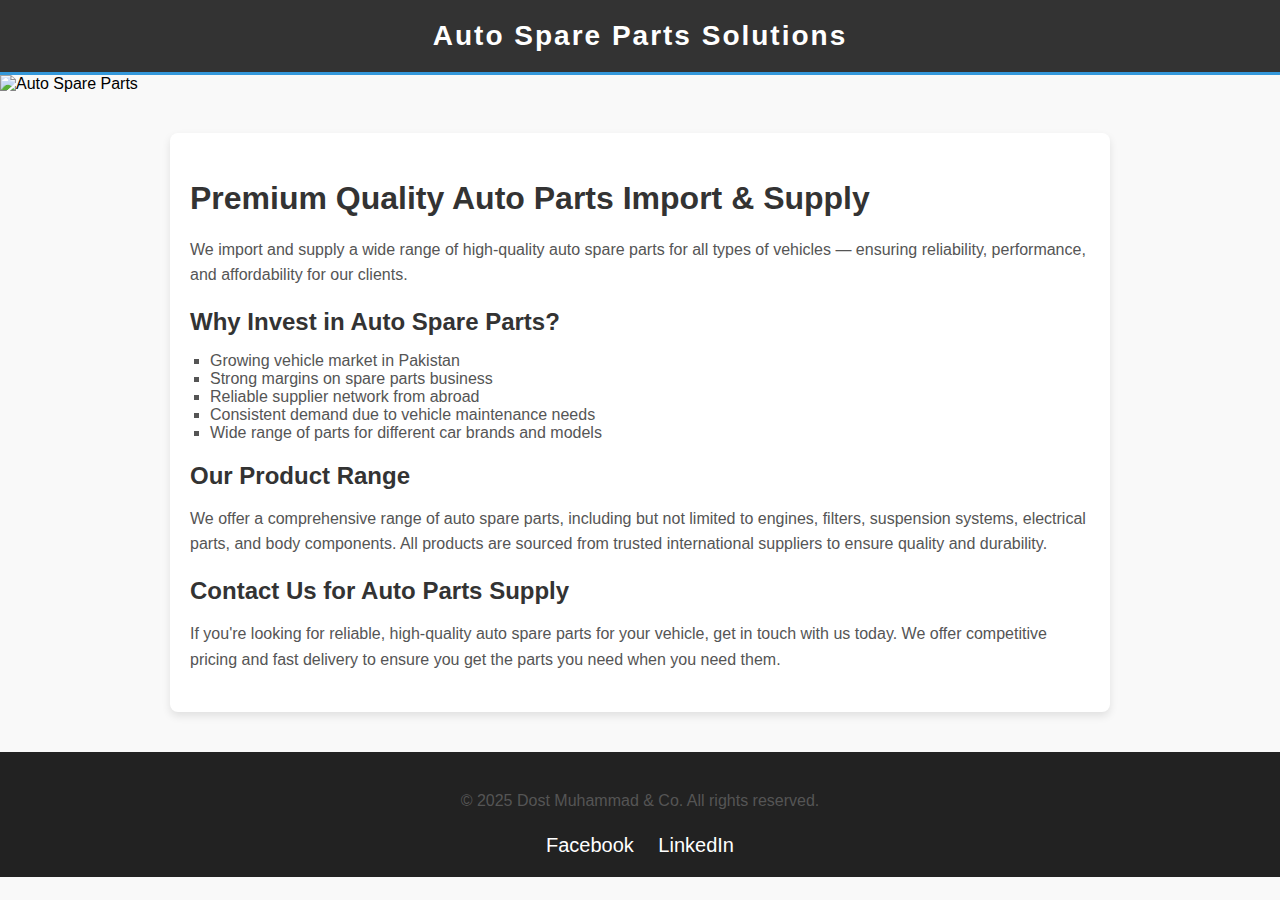
==== docs/autoparts.html @ 4d7b0326 "feat: push" ====
<!DOCTYPE html>
<html lang="en">
  <head>
    <meta charset="UTF-8" />
    <title>Auto Spare Parts - Dost Muhammad & Co.</title>
    <style>
      body {
        font-family: Arial, sans-serif;
        margin: 0;
        padding: 0;
        background: #f9f9f9;
      }

      .header {
        background: #333;
        color: #fff;
        padding: 20px;
        text-align: center;
        letter-spacing: 2px;
        font-size: 28px;
        font-weight: bold;
        border-bottom: 3px solid #3498db;
      }

      .hero img {
        width: 100%;
        height: 400px;
        object-fit: cover;
      }

      .content {
        padding: 20px;
        max-width: 900px;
        margin: 40px auto;
        background: #fff;
        box-shadow: 0 4px 8px rgba(0, 0, 0, 0.1);
        border-radius: 8px;
      }

      h2 {
        font-size: 32px;
        color: #333;
        margin-bottom: 20px;
      }

      h3 {
        font-size: 24px;
        color: #333;
        margin-top: 20px;
        margin-bottom: 10px;
      }

      p {
        font-size: 16px;
        color: #555;
        line-height: 1.6;
        margin-bottom: 20px;
      }

      ul {
        padding-left: 20px;
        font-size: 16px;
        color: #555;
        list-style: square;
      }

      .footer {
        text-align: center;
        padding: 20px;
        background: #222;
        color: #fff;
        margin-top: 40px;
      }

      .footer .social-links a {
        color: #fff;
        margin: 0 10px;
        font-size: 20px;
        text-decoration: none;
      }

      .footer .social-links a:hover {
        color: #3498db;
      }
    </style>
  </head>
  <body>
    <div class="header">Auto Spare Parts Solutions</div>

    <div class="hero">
      <img
        src="https://www.shutterstock.com/image-vector/vector-car-parts-tire-isolated-600nw-1962329059.jpg"
        alt="Auto Spare Parts"
      />
    </div>

    <div class="content">
      <h2>Premium Quality Auto Parts Import & Supply</h2>
      <p>
        We import and supply a wide range of high-quality auto spare parts for
        all types of vehicles — ensuring reliability, performance, and
        affordability for our clients.
      </p>

      <h3>Why Invest in Auto Spare Parts?</h3>
      <ul>
        <li>Growing vehicle market in Pakistan</li>
        <li>Strong margins on spare parts business</li>
        <li>Reliable supplier network from abroad</li>
        <li>Consistent demand due to vehicle maintenance needs</li>
        <li>Wide range of parts for different car brands and models</li>
      </ul>

      <h3>Our Product Range</h3>
      <p>
        We offer a comprehensive range of auto spare parts, including but not
        limited to engines, filters, suspension systems, electrical parts, and
        body components. All products are sourced from trusted international
        suppliers to ensure quality and durability.
      </p>

      <h3>Contact Us for Auto Parts Supply</h3>
      <p>
        If you're looking for reliable, high-quality auto spare parts for your
        vehicle, get in touch with us today. We offer competitive pricing and
        fast delivery to ensure you get the parts you need when you need them.
      </p>
    </div>

    <footer class="footer">
      <p>&copy; 2025 Dost Muhammad & Co. All rights reserved.</p>
      <div class="social-links">
        <a
          href="https://web.facebook.com/freelanceBasedITCompany"
          target="_blank"
          >Facebook</a
        >
        <a
          href="https://www.linkedin.com/in/ahsan-ali-softwareing/"
          target="_blank"
          >LinkedIn</a
        >
      </div>
    </footer>
  </body>
</html>
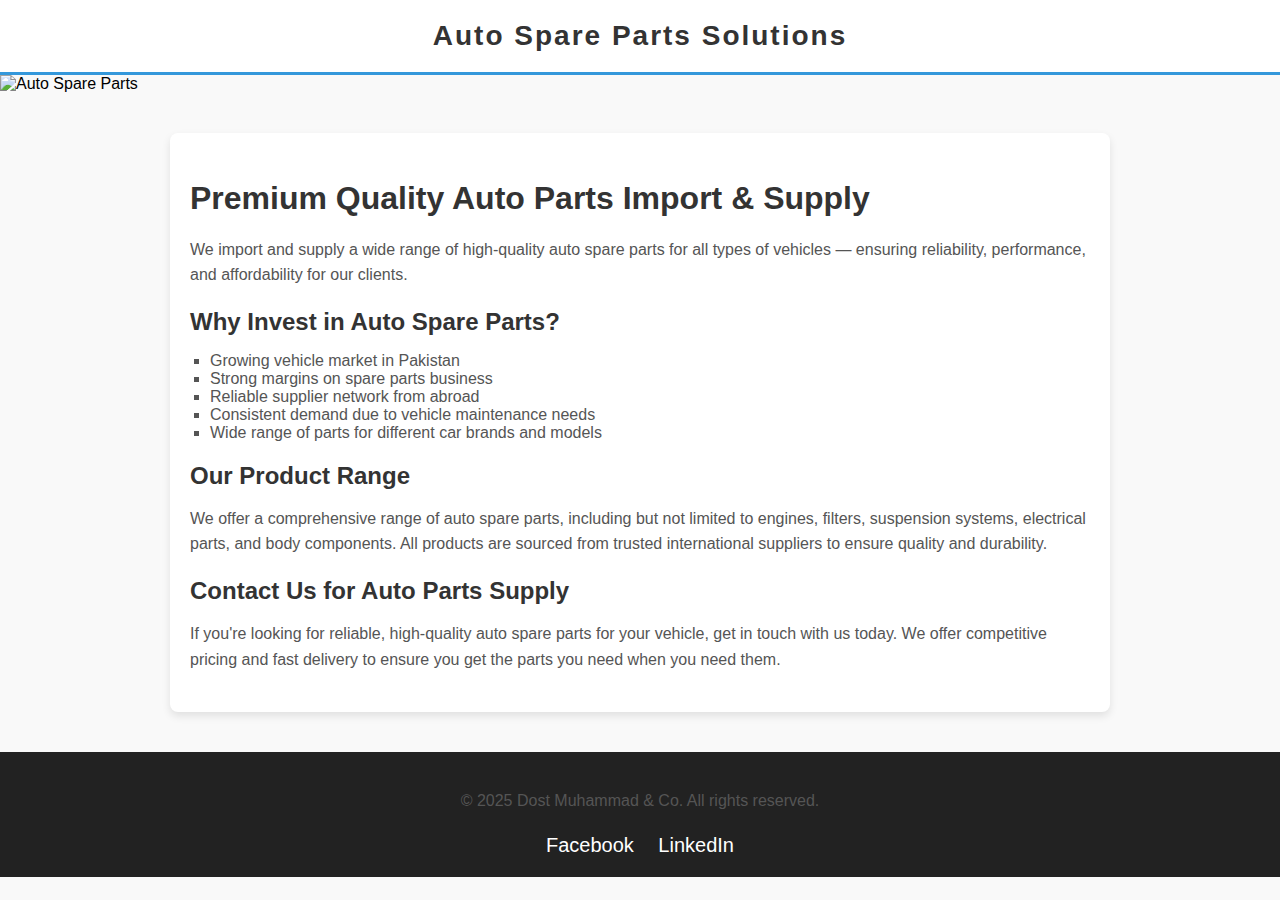
==== commit cf56b121: "feat: push" ====
--- a/docs/autoparts.html
+++ b/docs/autoparts.html
@@ -12,8 +12,10 @@
       }
 
       .header {
-        background: #333;
-        color: #fff;
+        text-decoration: none;
+        color: #333;
+        font-weight: bold;
+        background:#fff;
         padding: 20px;
         text-align: center;
         letter-spacing: 2px;
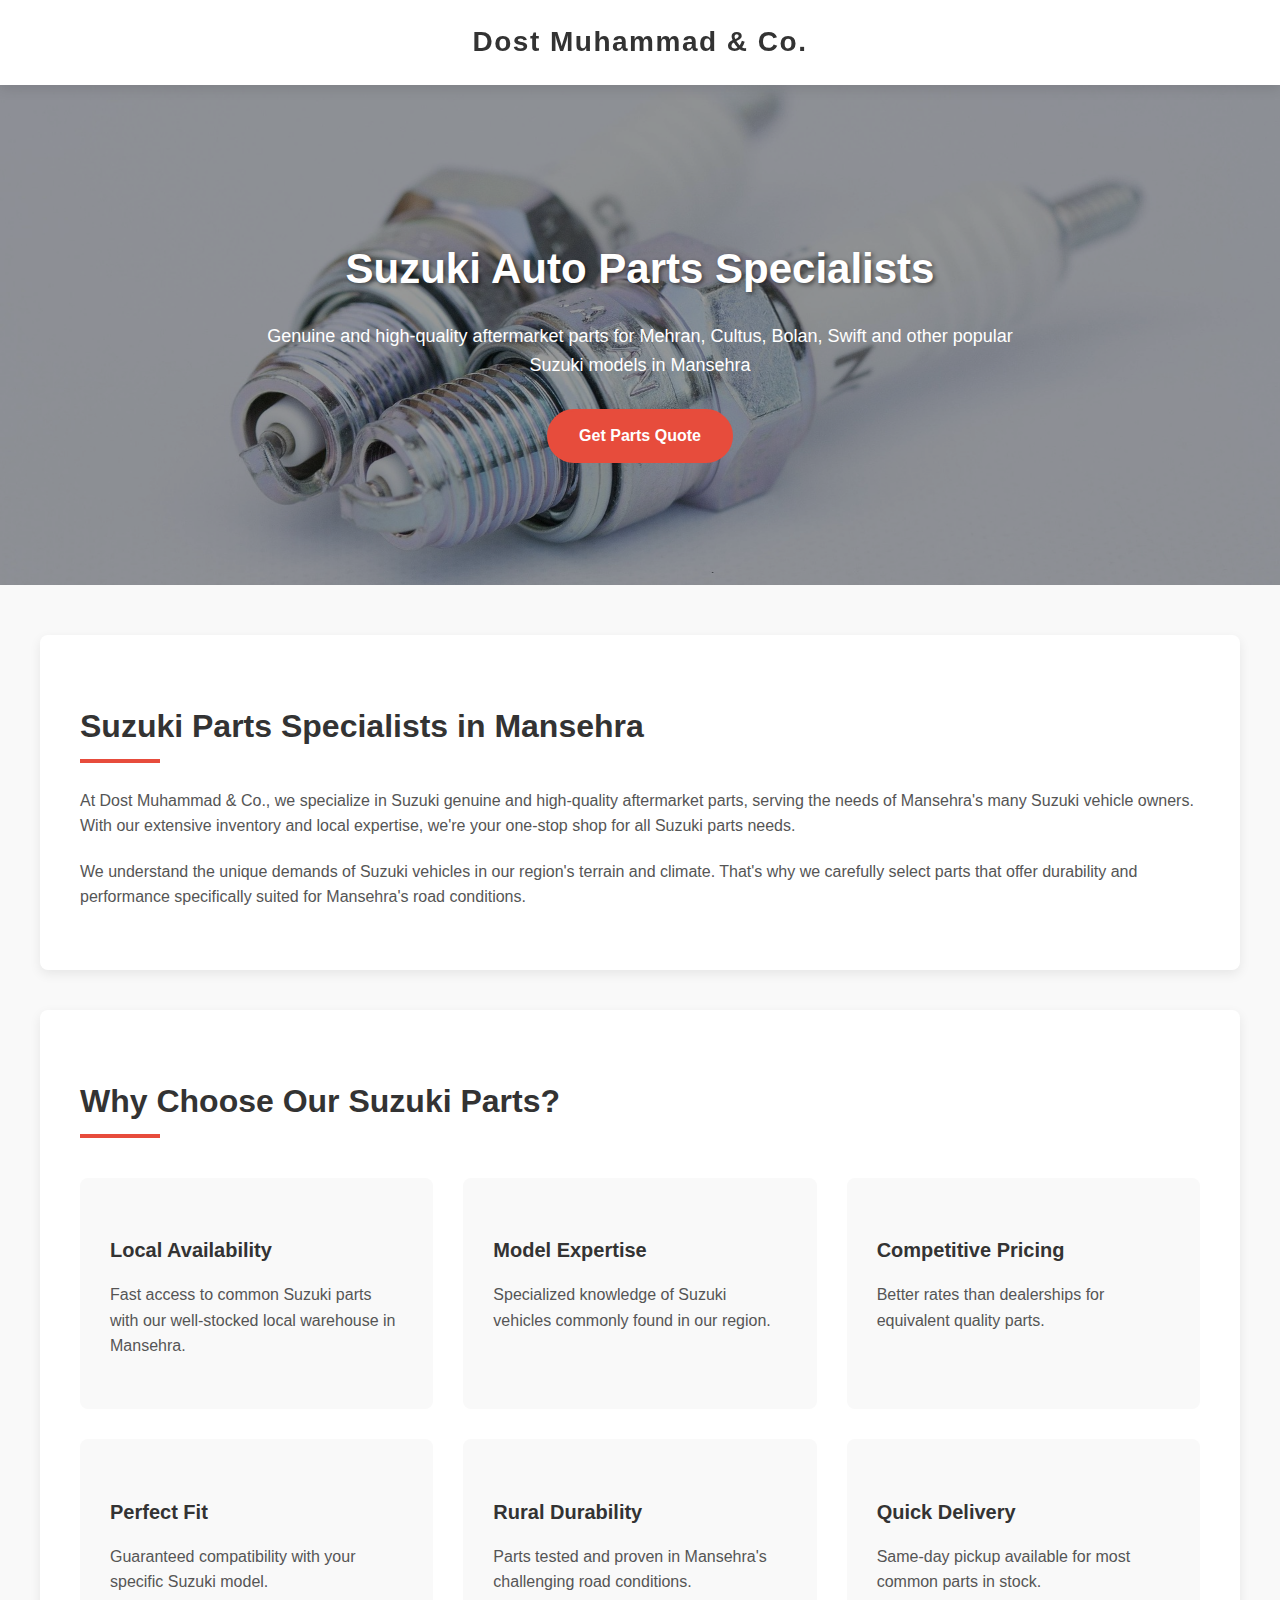
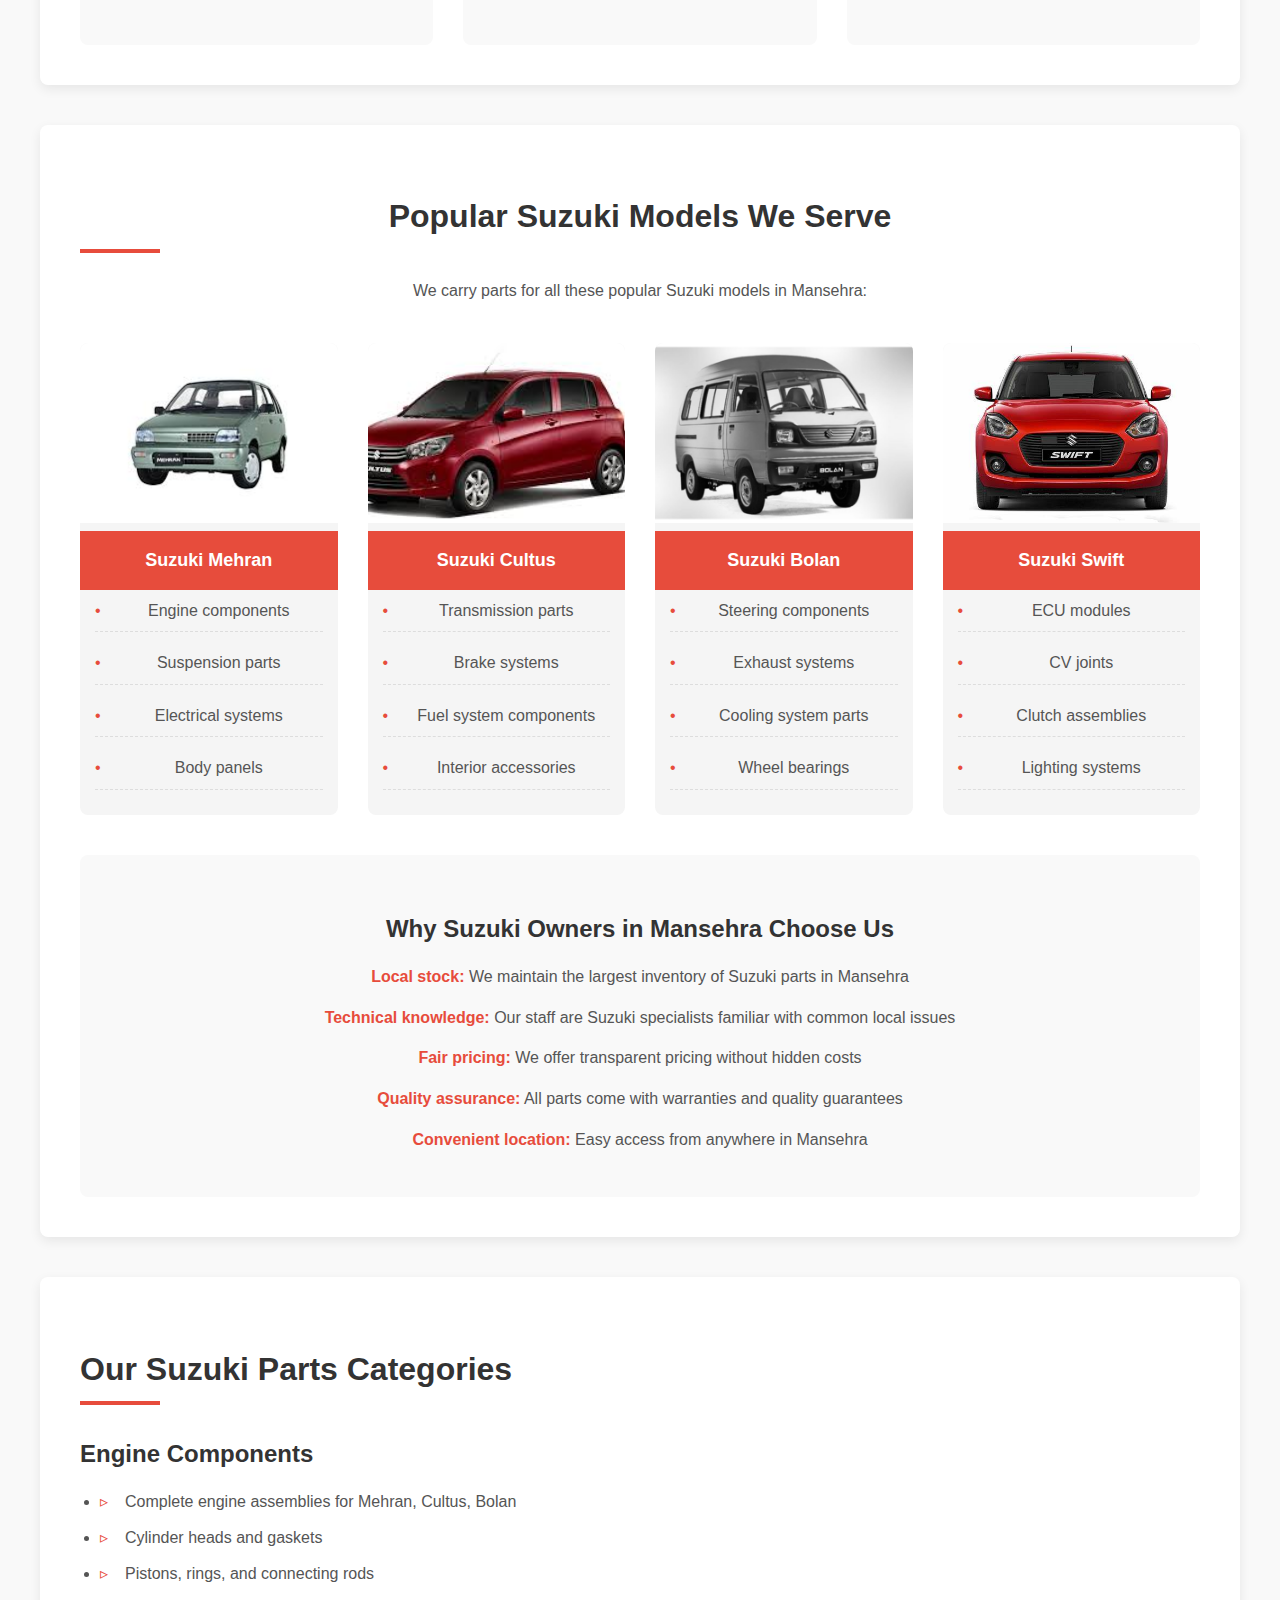
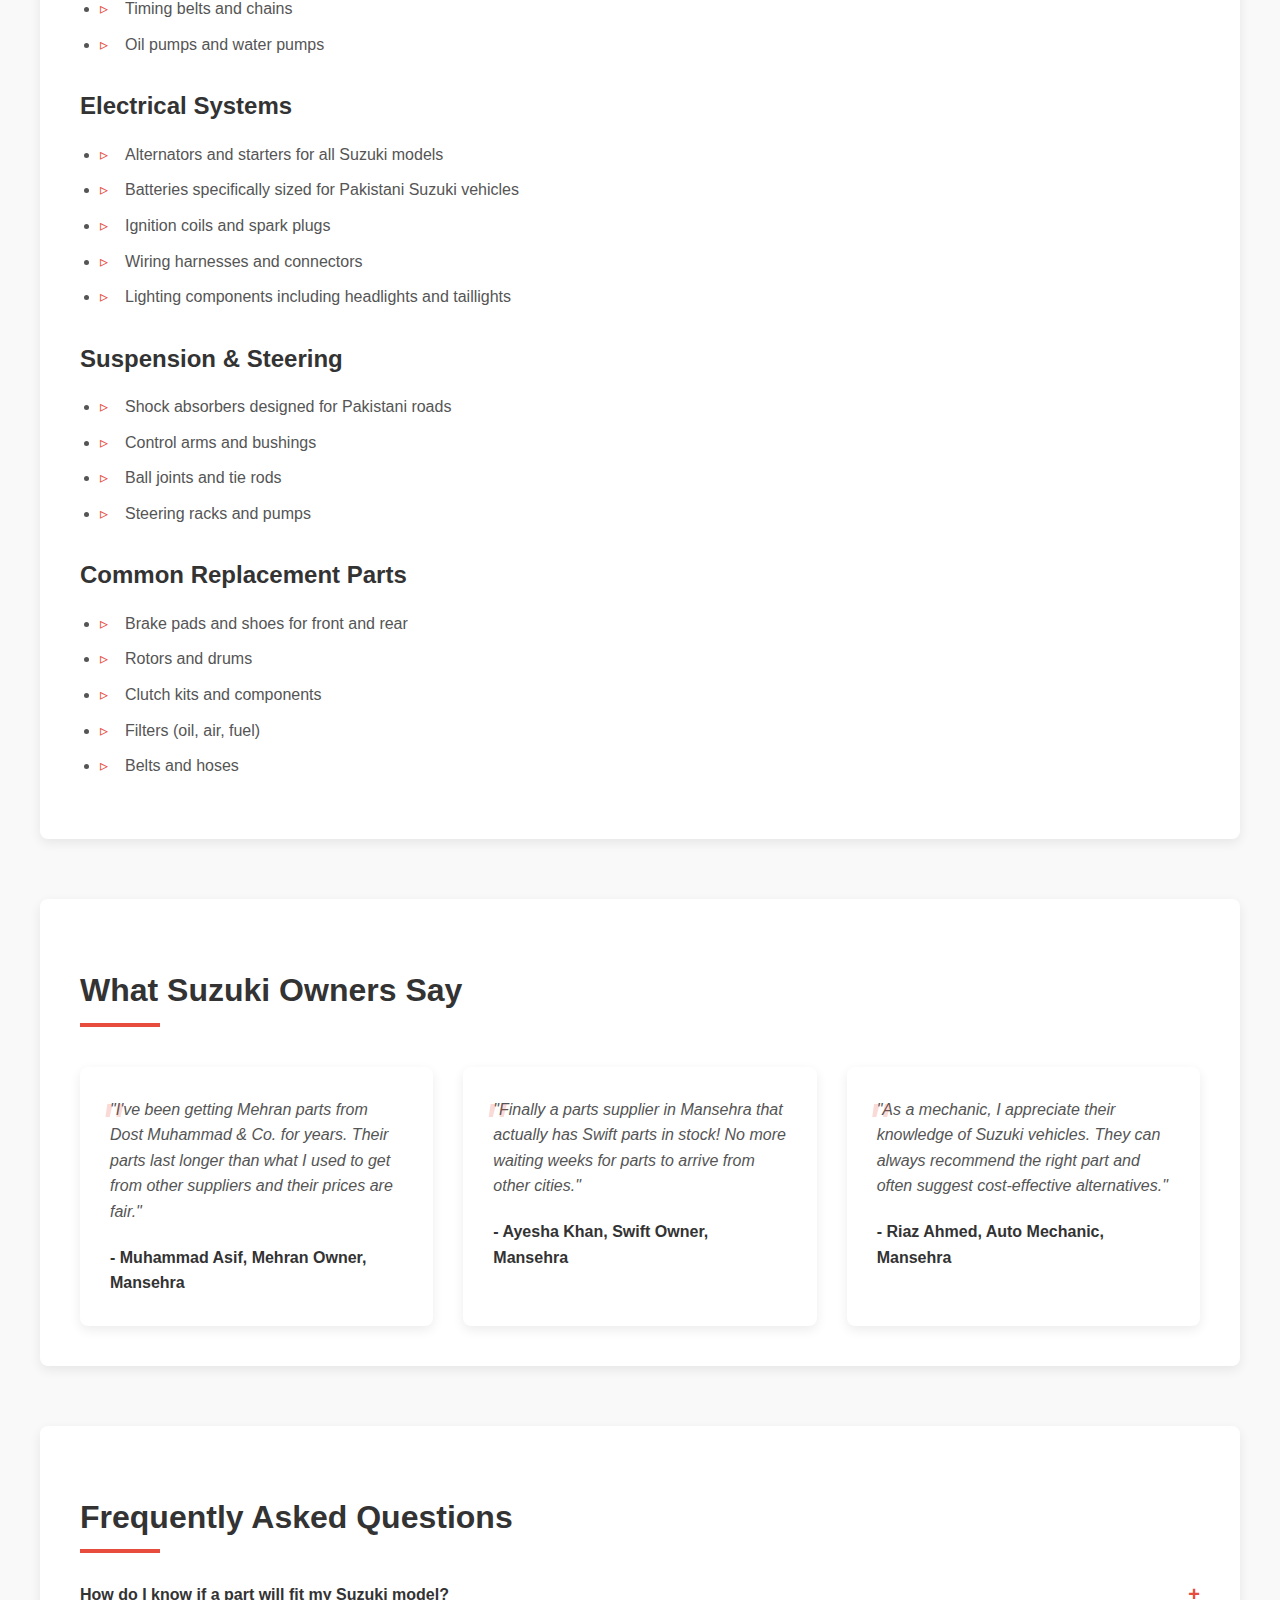
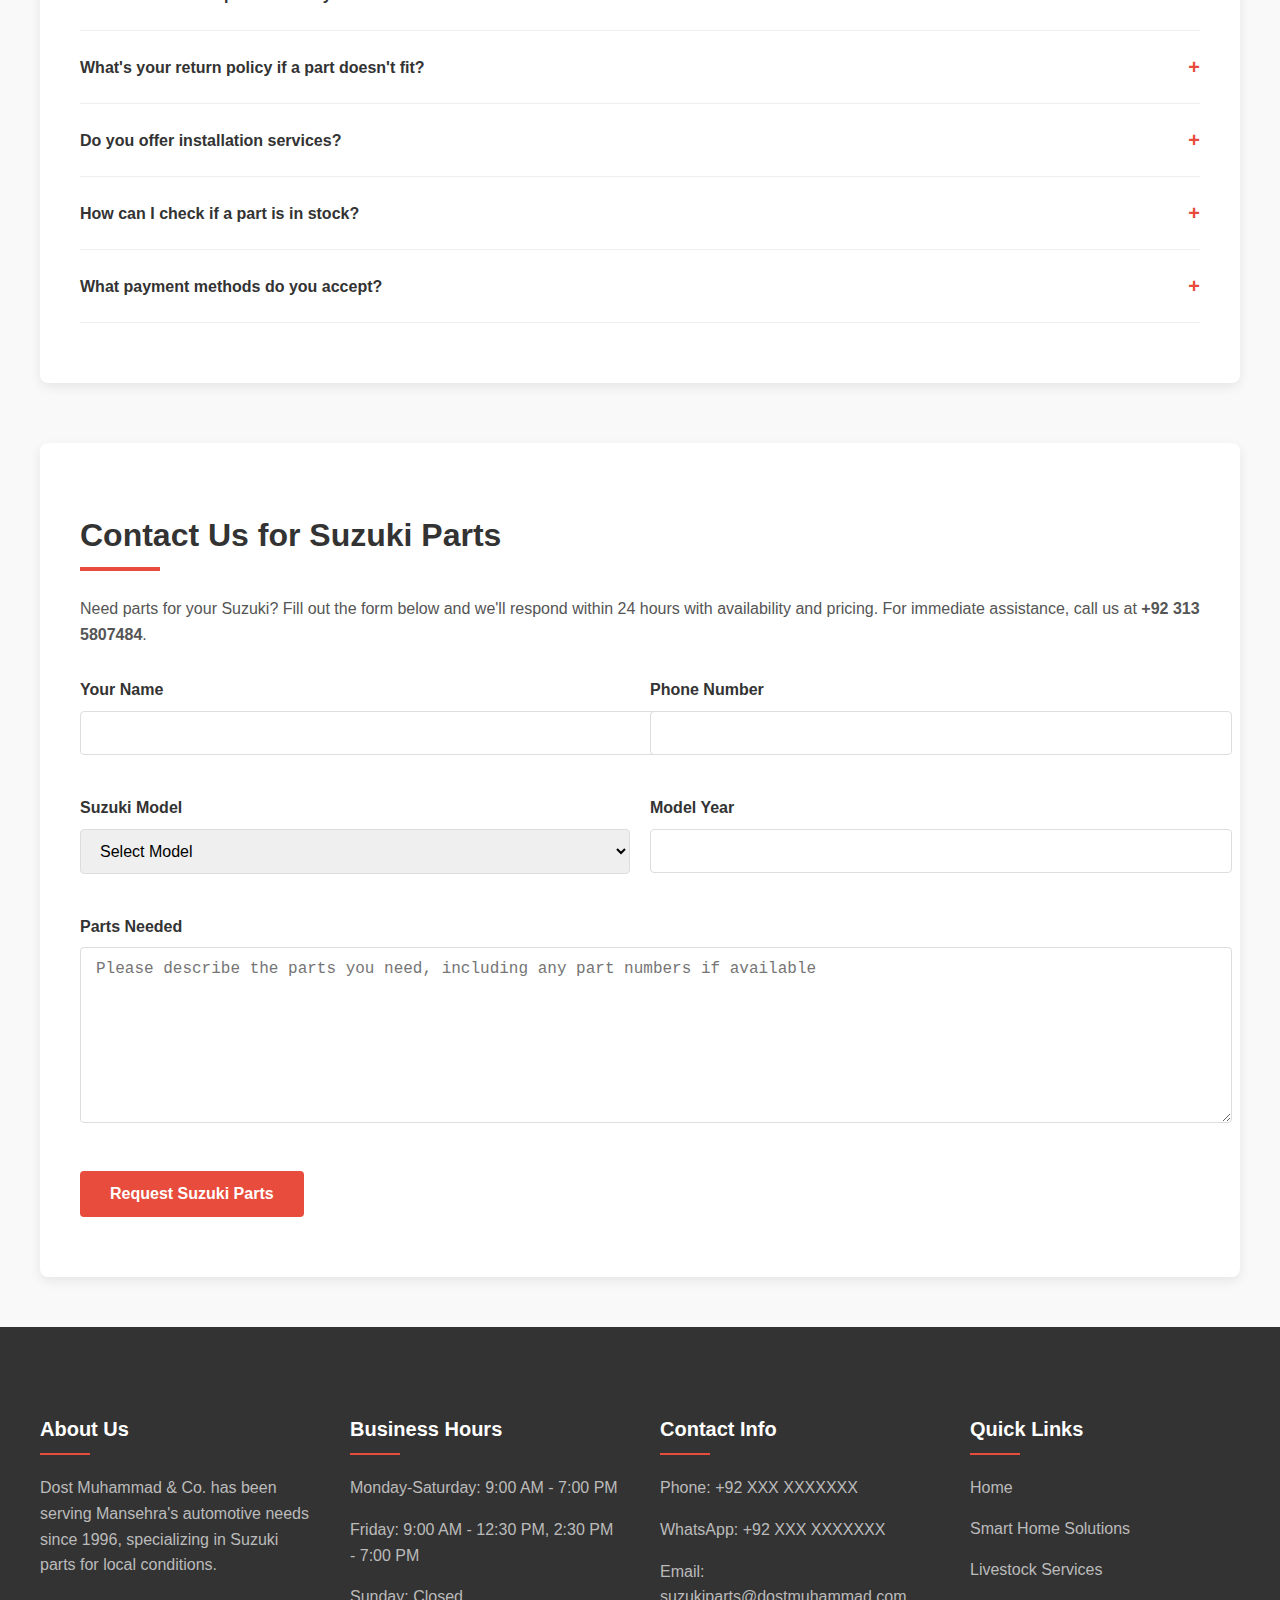
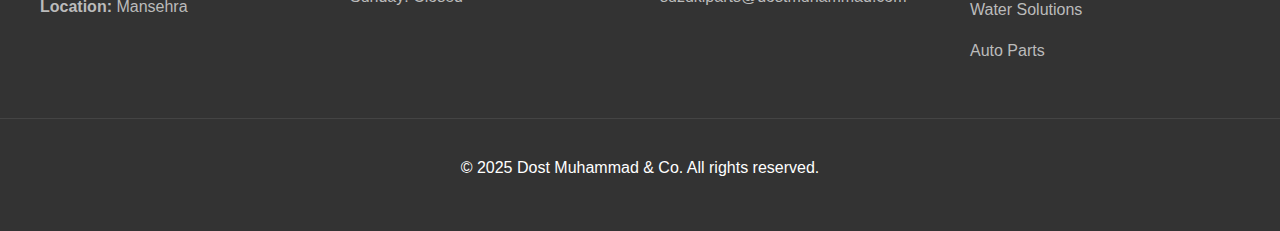
==== commit 9b4f8a14: "feat: abc" ====
--- a/docs/autoparts.html
+++ b/docs/autoparts.html
@@ -2,147 +2,913 @@
 <html lang="en">
   <head>
     <meta charset="UTF-8" />
-    <title>Auto Spare Parts - Dost Muhammad & Co.</title>
+    <title>Suzuki Auto Spare Parts - Dost Muhammad & Co.</title>
+    <meta name="viewport" content="width=device-width, initial-scale=1.0" />
+    <meta
+      name="description"
+      content="Specialists in Suzuki genuine and high-quality aftermarket parts for Mehran, Cultus, Bolan, Swift and other popular models in Mansehra"
+    />
     <style>
+      :root {
+        --primary-color: #e74c3c; /* Changed to red for automotive theme */
+        --secondary-color: #c0392b;
+        --dark-color: #333;
+        --light-color: #f9f9f9;
+        --text-color: #555;
+        --white: #fff;
+      }
+
       body {
-        font-family: Arial, sans-serif;
+        font-family: "Segoe UI", Arial, sans-serif;
         margin: 0;
         padding: 0;
-        background: #f9f9f9;
+        background: var(--light-color);
+        color: var(--text-color);
+        line-height: 1.6;
       }
 
       .header {
+        background: var(--white);
+        padding: 20px 0;
+        text-align: center;
+        box-shadow: 0 4px 12px rgba(0, 0, 0, 0.1);
+        position: sticky;
+        top: 0;
+        z-index: 100;
+      }
+
+      .header a {
         text-decoration: none;
-        color: #333;
+        color: var(--dark-color);
         font-weight: bold;
-        background:#fff;
-        padding: 20px;
-        text-align: center;
-        letter-spacing: 2px;
         font-size: 28px;
-        font-weight: bold;
-        border-bottom: 3px solid #3498db;
+        letter-spacing: 1.5px;
+        transition: color 0.3s ease;
+      }
+
+      .header a:hover {
+        color: var(--primary-color);
+      }
+
+      .hero {
+        position: relative;
+        height: 500px;
+        overflow: hidden;
       }
 
       .hero img {
         width: 100%;
-        height: 400px;
+        height: 100%;
         object-fit: cover;
+        object-position: center;
+      }
+
+      .hero-overlay {
+        position: absolute;
+        top: 0;
+        left: 0;
+        width: 100%;
+        height: 100%;
+        background: rgba(0, 0, 0, 0.4);
+        display: flex;
+        align-items: center;
+        justify-content: center;
+        text-align: center;
+        color: var(--white);
+      }
+
+      .hero-text {
+        max-width: 800px;
+        padding: 20px;
+      }
+
+      .hero-text h1 {
+        font-size: 42px;
+        margin-bottom: 20px;
+        text-shadow: 2px 2px 4px rgba(0, 0, 0, 0.5);
+      }
+
+      .hero-text p {
+        font-size: 18px;
+        margin-bottom: 30px;
+      }
+
+      .cta-button {
+        display: inline-block;
+        padding: 12px 30px;
+        background-color: var(--primary-color);
+        color: var(--white);
+        text-decoration: none;
+        border-radius: 50px;
+        font-weight: bold;
+        transition: all 0.3s ease;
+        border: 2px solid var(--primary-color);
+      }
+
+      .cta-button:hover {
+        background-color: transparent;
+        color: var(--white);
+        border-color: var(--white);
       }
 
       .content {
-        padding: 20px;
-        max-width: 900px;
-        margin: 40px auto;
-        background: #fff;
-        box-shadow: 0 4px 8px rgba(0, 0, 0, 0.1);
+        max-width: 1200px;
+        margin: 50px auto;
+        padding: 0 20px;
+      }
+
+      .section {
+        background: var(--white);
         border-radius: 8px;
+        box-shadow: 0 4px 12px rgba(0, 0, 0, 0.08);
+        padding: 40px;
+        margin-bottom: 40px;
       }
 
       h2 {
+        color: var(--dark-color);
         font-size: 32px;
-        color: #333;
-        margin-bottom: 20px;
+        margin-bottom: 25px;
+        position: relative;
+        padding-bottom: 10px;
+      }
+
+      h2:after {
+        content: "";
+        position: absolute;
+        bottom: 0;
+        left: 0;
+        width: 80px;
+        height: 4px;
+        background: var(--primary-color);
       }
 
       h3 {
+        color: var(--dark-color);
         font-size: 24px;
-        color: #333;
-        margin-top: 20px;
-        margin-bottom: 10px;
+        margin-top: 30px;
+        margin-bottom: 15px;
       }
 
       p {
         font-size: 16px;
-        color: #555;
-        line-height: 1.6;
         margin-bottom: 20px;
       }
 
       ul {
         padding-left: 20px;
+        margin-bottom: 20px;
+      }
+
+      li {
+        margin-bottom: 10px;
+        position: relative;
+        padding-left: 25px;
+      }
+
+      li:before {
+        content: "▹";
+        position: absolute;
+        left: 0;
+        color: var(--primary-color);
+      }
+
+      .features-grid {
+        display: grid;
+        grid-template-columns: repeat(auto-fit, minmax(300px, 1fr));
+        gap: 30px;
+        margin-top: 40px;
+      }
+
+      .feature-card {
+        background: var(--light-color);
+        border-radius: 8px;
+        padding: 30px;
+        transition: transform 0.3s ease, box-shadow 0.3s ease;
+      }
+
+      .feature-card:hover {
+        transform: translateY(-5px);
+        box-shadow: 0 10px 20px rgba(0, 0, 0, 0.1);
+      }
+
+      .feature-card h4 {
+        color: var(--dark-color);
+        font-size: 20px;
+        margin-bottom: 15px;
+      }
+
+      /* Suzuki Models Section */
+      .models-section {
+        text-align: center;
+      }
+
+      .models-grid {
+        display: grid;
+        grid-template-columns: repeat(auto-fit, minmax(250px, 1fr));
+        gap: 30px;
+        margin: 40px 0;
+      }
+
+      .model-card {
+        background: #f5f5f5;
+        border-radius: 8px;
+        overflow: hidden;
+        transition: transform 0.3s ease;
+      }
+
+      .model-card:hover {
+        transform: translateY(-5px);
+      }
+
+      .model-card img {
+        width: 100%;
+        height: 180px;
+        object-fit: cover;
+      }
+
+      .model-card h4 {
+        padding: 15px;
+        background: var(--primary-color);
+        color: white;
+        margin: 0;
+        font-size: 18px;
+      }
+
+      .model-card ul {
+        padding: 0 15px 15px;
+        margin: 0;
+        list-style: none;
+      }
+
+      .model-card li {
+        padding: 8px 0;
+        border-bottom: 1px dashed #ddd;
+        position: relative;
+        padding-left: 20px;
+      }
+
+      .model-card li:before {
+        content: "•";
+        color: var(--primary-color);
+        position: absolute;
+        left: 0;
+      }
+
+      .suzuki-benefits {
+        background: #f9f9f9;
+        padding: 25px;
+        border-radius: 8px;
+        margin-top: 30px;
+      }
+
+      .suzuki-benefits h3 {
+        text-align: center;
+      }
+
+      .suzuki-benefits ul {
+        list-style: none;
+        padding-left: 0;
+      }
+
+      .suzuki-benefits li {
+        padding-left: 0;
+        margin-bottom: 15px;
+      }
+
+      .suzuki-benefits li:before {
+        content: none;
+      }
+
+      .suzuki-benefits strong {
+        color: var(--primary-color);
+      }
+
+      .contact-form {
+        display: grid;
+        grid-template-columns: 1fr 1fr;
+        gap: 20px;
+        margin-top: 30px;
+      }
+
+      .form-group {
+        margin-bottom: 20px;
+      }
+
+      .form-group.full-width {
+        grid-column: span 2;
+      }
+
+      label {
+        display: block;
+        margin-bottom: 8px;
+        font-weight: bold;
+        color: var(--dark-color);
+      }
+
+      input,
+      textarea,
+      select {
+        width: 100%;
+        padding: 12px 15px;
+        border: 1px solid #ddd;
+        border-radius: 4px;
         font-size: 16px;
-        color: #555;
-        list-style: square;
+        transition: border-color 0.3s ease;
+      }
+
+      input:focus,
+      textarea:focus,
+      select:focus {
+        border-color: var(--primary-color);
+        outline: none;
+      }
+
+      textarea {
+        min-height: 150px;
+        resize: vertical;
+      }
+
+      .submit-btn {
+        background-color: var(--primary-color);
+        color: var(--white);
+        border: none;
+        padding: 14px 30px;
+        font-size: 16px;
+        font-weight: bold;
+        border-radius: 4px;
+        cursor: pointer;
+        transition: background-color 0.3s ease;
+      }
+
+      .submit-btn:hover {
+        background-color: var(--secondary-color);
+      }
+
+      .testimonials {
+        margin: 60px 0;
+      }
+
+      .testimonial-grid {
+        display: grid;
+        grid-template-columns: repeat(auto-fit, minmax(300px, 1fr));
+        gap: 30px;
+        margin-top: 40px;
+      }
+
+      .testimonial-card {
+        background: var(--white);
+        border-radius: 8px;
+        padding: 30px;
+        box-shadow: 0 4px 12px rgba(0, 0, 0, 0.08);
+      }
+
+      .testimonial-text {
+        font-style: italic;
+        margin-bottom: 20px;
+        position: relative;
+      }
+
+      .testimonial-text:before {
+        content: '"';
+        font-size: 60px;
+        color: var(--primary-color);
+        opacity: 0.2;
+        position: absolute;
+        top: -20px;
+        left: -10px;
+      }
+
+      .testimonial-author {
+        font-weight: bold;
+        color: var(--dark-color);
+      }
+
+      .faq-section {
+        margin: 60px 0;
+      }
+
+      .faq-item {
+        margin-bottom: 20px;
+        border-bottom: 1px solid #eee;
+        padding-bottom: 20px;
+      }
+
+      .faq-question {
+        font-weight: bold;
+        color: var(--dark-color);
+        cursor: pointer;
+        display: flex;
+        justify-content: space-between;
+        align-items: center;
+      }
+
+      .faq-answer {
+        padding-top: 10px;
+        display: none;
+      }
+
+      .faq-question:after {
+        content: "+";
+        font-size: 20px;
+        color: var(--primary-color);
+      }
+
+      .faq-item.active .faq-question:after {
+        content: "-";
+      }
+
+      .faq-item.active .faq-answer {
+        display: block;
       }
 
       .footer {
+        background: var(--dark-color);
+        color: var(--white);
+        padding: 60px 0 30px;
         text-align: center;
-        padding: 20px;
-        background: #222;
-        color: #fff;
+      }
+
+      .footer-content {
+        max-width: 1200px;
+        margin: 0 auto;
+        display: grid;
+        grid-template-columns: repeat(auto-fit, minmax(250px, 1fr));
+        gap: 40px;
+        padding: 0 20px;
+        text-align: left;
+      }
+
+      .footer-column h4 {
+        color: var(--white);
+        font-size: 20px;
+        margin-bottom: 20px;
+        position: relative;
+        padding-bottom: 10px;
+      }
+
+      .footer-column h4:after {
+        content: "";
+        position: absolute;
+        bottom: 0;
+        left: 0;
+        width: 50px;
+        height: 2px;
+        background: var(--primary-color);
+      }
+
+      .footer-column p,
+      .footer-column a {
+        color: #bbb;
+        margin-bottom: 15px;
+        display: block;
+        text-decoration: none;
+        transition: color 0.3s ease;
+      }
+
+      .footer-column a:hover {
+        color: var(--primary-color);
+      }
+
+      .social-links {
+        display: flex;
+        gap: 15px;
+        margin-top: 20px;
+      }
+
+      .social-links a {
+        color: var(--white);
+        font-size: 20px;
+        transition: color 0.3s ease;
+      }
+
+      .social-links a:hover {
+        color: var(--primary-color);
+      }
+
+      .copyright {
         margin-top: 40px;
-      }
-
-      .footer .social-links a {
-        color: #fff;
-        margin: 0 10px;
-        font-size: 20px;
-        text-decoration: none;
-      }
-
-      .footer .social-links a:hover {
-        color: #3498db;
+        padding-top: 20px;
+        border-top: 1px solid #444;
+      }
+
+      @media (max-width: 768px) {
+        .hero-text h1 {
+          font-size: 32px;
+        }
+
+        .hero-text p {
+          font-size: 16px;
+        }
+
+        .contact-form {
+          grid-template-columns: 1fr;
+        }
+
+        .form-group.full-width {
+          grid-column: span 1;
+        }
+
+        .header a {
+          font-size: 24px;
+        }
       }
     </style>
   </head>
   <body>
-    <div class="header">Auto Spare Parts Solutions</div>
-
-    <div class="hero">
-      <img
-        src="https://www.shutterstock.com/image-vector/vector-car-parts-tire-isolated-600nw-1962329059.jpg"
-        alt="Auto Spare Parts"
-      />
+    <header class="header">
+      <a href="index.html">Dost Muhammad & Co.</a>
+    </header>
+
+    <section class="hero">
+      <img src="images/hero-4.jpg" alt="Suzuki Auto Spare Parts" />
+      <div class="hero-overlay">
+        <div class="hero-text">
+          <h1>Suzuki Auto Parts Specialists</h1>
+          <p>
+            Genuine and high-quality aftermarket parts for Mehran, Cultus,
+            Bolan, Swift and other popular Suzuki models in Mansehra
+          </p>
+          <a href="#contact" class="cta-button">Get Parts Quote</a>
+        </div>
+      </div>
+    </section>
+
+    <div class="content">
+      <section class="section">
+        <h2>Suzuki Parts Specialists in Mansehra</h2>
+        <p>
+          At Dost Muhammad & Co., we specialize in Suzuki genuine and
+          high-quality aftermarket parts, serving the needs of Mansehra's many
+          Suzuki vehicle owners. With our extensive inventory and local
+          expertise, we're your one-stop shop for all Suzuki parts needs.
+        </p>
+
+        <p>
+          We understand the unique demands of Suzuki vehicles in our region's
+          terrain and climate. That's why we carefully select parts that offer
+          durability and performance specifically suited for Mansehra's road
+          conditions.
+        </p>
+      </section>
+
+      <section class="section">
+        <h2>Why Choose Our Suzuki Parts?</h2>
+        <div class="features-grid">
+          <div class="feature-card">
+            <h4>Local Availability</h4>
+            <p>
+              Fast access to common Suzuki parts with our well-stocked local
+              warehouse in Mansehra.
+            </p>
+          </div>
+          <div class="feature-card">
+            <h4>Model Expertise</h4>
+            <p>
+              Specialized knowledge of Suzuki vehicles commonly found in our
+              region.
+            </p>
+          </div>
+          <div class="feature-card">
+            <h4>Competitive Pricing</h4>
+            <p>Better rates than dealerships for equivalent quality parts.</p>
+          </div>
+          <div class="feature-card">
+            <h4>Perfect Fit</h4>
+            <p>Guaranteed compatibility with your specific Suzuki model.</p>
+          </div>
+          <div class="feature-card">
+            <h4>Rural Durability</h4>
+            <p>
+              Parts tested and proven in Mansehra's challenging road conditions.
+            </p>
+          </div>
+          <div class="feature-card">
+            <h4>Quick Delivery</h4>
+            <p>Same-day pickup available for most common parts in stock.</p>
+          </div>
+        </div>
+      </section>
+
+      <section class="section models-section">
+        <h2>Popular Suzuki Models We Serve</h2>
+        <p>We carry parts for all these popular Suzuki models in Mansehra:</p>
+
+        <div class="models-grid">
+          <div class="model-card">
+            <img src="images/suzuki/mehran.jpg" alt="Suzuki Mehran" />
+            <h4>Suzuki Mehran</h4>
+            <ul>
+              <li>Engine components</li>
+              <li>Suspension parts</li>
+              <li>Electrical systems</li>
+              <li>Body panels</li>
+            </ul>
+          </div>
+
+          <div class="model-card">
+            <img src="images/suzuki/cultus.jpg" alt="Suzuki Cultus" />
+            <h4>Suzuki Cultus</h4>
+            <ul>
+              <li>Transmission parts</li>
+              <li>Brake systems</li>
+              <li>Fuel system components</li>
+              <li>Interior accessories</li>
+            </ul>
+          </div>
+
+          <div class="model-card">
+            <img src="images/suzuki/bolan.jpg" alt="Suzuki Bolan" />
+            <h4>Suzuki Bolan</h4>
+            <ul>
+              <li>Steering components</li>
+              <li>Exhaust systems</li>
+              <li>Cooling system parts</li>
+              <li>Wheel bearings</li>
+            </ul>
+          </div>
+
+          <div class="model-card">
+            <img src="images/suzuki/swift.jpg" alt="Suzuki Swift" />
+            <h4>Suzuki Swift</h4>
+            <ul>
+              <li>ECU modules</li>
+              <li>CV joints</li>
+              <li>Clutch assemblies</li>
+              <li>Lighting systems</li>
+            </ul>
+          </div>
+        </div>
+
+        <div class="suzuki-benefits">
+          <h3>Why Suzuki Owners in Mansehra Choose Us</h3>
+          <ul>
+            <li>
+              <strong>Local stock:</strong> We maintain the largest inventory of
+              Suzuki parts in Mansehra
+            </li>
+            <li>
+              <strong>Technical knowledge:</strong> Our staff are Suzuki
+              specialists familiar with common local issues
+            </li>
+            <li>
+              <strong>Fair pricing:</strong> We offer transparent pricing
+              without hidden costs
+            </li>
+            <li>
+              <strong>Quality assurance:</strong> All parts come with warranties
+              and quality guarantees
+            </li>
+            <li>
+              <strong>Convenient location:</strong> Easy access from anywhere in
+              Mansehra
+            </li>
+          </ul>
+        </div>
+      </section>
+
+      <section class="section">
+        <h2>Our Suzuki Parts Categories</h2>
+        <h3>Engine Components</h3>
+        <ul>
+          <li>Complete engine assemblies for Mehran, Cultus, Bolan</li>
+          <li>Cylinder heads and gaskets</li>
+          <li>Pistons, rings, and connecting rods</li>
+          <li>Timing belts and chains</li>
+          <li>Oil pumps and water pumps</li>
+        </ul>
+
+        <h3>Electrical Systems</h3>
+        <ul>
+          <li>Alternators and starters for all Suzuki models</li>
+          <li>Batteries specifically sized for Pakistani Suzuki vehicles</li>
+          <li>Ignition coils and spark plugs</li>
+          <li>Wiring harnesses and connectors</li>
+          <li>Lighting components including headlights and taillights</li>
+        </ul>
+
+        <h3>Suspension & Steering</h3>
+        <ul>
+          <li>Shock absorbers designed for Pakistani roads</li>
+          <li>Control arms and bushings</li>
+          <li>Ball joints and tie rods</li>
+          <li>Steering racks and pumps</li>
+        </ul>
+
+        <h3>Common Replacement Parts</h3>
+        <ul>
+          <li>Brake pads and shoes for front and rear</li>
+          <li>Rotors and drums</li>
+          <li>Clutch kits and components</li>
+          <li>Filters (oil, air, fuel)</li>
+          <li>Belts and hoses</li>
+        </ul>
+      </section>
+
+      <section class="section testimonials">
+        <h2>What Suzuki Owners Say</h2>
+        <div class="testimonial-grid">
+          <div class="testimonial-card">
+            <div class="testimonial-text">
+              "I've been getting Mehran parts from Dost Muhammad & Co. for
+              years. Their parts last longer than what I used to get from other
+              suppliers and their prices are fair."
+            </div>
+            <div class="testimonial-author">
+              - Muhammad Asif, Mehran Owner, Mansehra
+            </div>
+          </div>
+          <div class="testimonial-card">
+            <div class="testimonial-text">
+              "Finally a parts supplier in Mansehra that actually has Swift
+              parts in stock! No more waiting weeks for parts to arrive from
+              other cities."
+            </div>
+            <div class="testimonial-author">
+              - Ayesha Khan, Swift Owner, Mansehra
+            </div>
+          </div>
+          <div class="testimonial-card">
+            <div class="testimonial-text">
+              "As a mechanic, I appreciate their knowledge of Suzuki vehicles.
+              They can always recommend the right part and often suggest
+              cost-effective alternatives."
+            </div>
+            <div class="testimonial-author">
+              - Riaz Ahmed, Auto Mechanic, Mansehra
+            </div>
+          </div>
+        </div>
+      </section>
+
+      <section class="section faq-section">
+        <h2>Frequently Asked Questions</h2>
+        <div class="faq-item">
+          <div class="faq-question">
+            How do I know if a part will fit my Suzuki model?
+          </div>
+          <div class="faq-answer">
+            <p>
+              We maintain complete records of all Suzuki models sold in
+              Pakistan. Just provide us with your vehicle's model year and
+              variant (e.g., "Mehran VX 2015"), and we'll ensure you get the
+              correct part. Our staff are trained to ask the right questions to
+              confirm compatibility.
+            </p>
+          </div>
+        </div>
+        <div class="faq-item">
+          <div class="faq-question">
+            What's your return policy if a part doesn't fit?
+          </div>
+          <div class="faq-answer">
+            <p>
+              We accept returns of unused parts in original packaging within 7
+              days if they don't fit your vehicle, with no restocking fee.
+              Simply bring the part back with your receipt and we'll exchange it
+              for the correct part or issue a refund.
+            </p>
+          </div>
+        </div>
+        <div class="faq-item">
+          <div class="faq-question">Do you offer installation services?</div>
+          <div class="faq-answer">
+            <p>
+              While we primarily supply parts, we can recommend trusted local
+              mechanics who specialize in Suzuki vehicles. Many of our customers
+              find our parts + installation packages to be convenient and
+              cost-effective.
+            </p>
+          </div>
+        </div>
+        <div class="faq-item">
+          <div class="faq-question">How can I check if a part is in stock?</div>
+          <div class="faq-answer">
+            <p>
+              Call us at +92 3135807484 during business hours with the part
+              name/number, or visit our shop in Mansehra. We're working on an
+              online inventory system that will show real-time stock levels.
+            </p>
+          </div>
+        </div>
+        <div class="faq-item">
+          <div class="faq-question">What payment methods do you accept?</div>
+          <div class="faq-answer">
+            <p>
+              We accept cash, bank transfers, and major credit/debit cards. For
+              large orders, we offer flexible payment plans to qualified
+              businesses.
+            </p>
+          </div>
+        </div>
+      </section>
+
+      <section class="section" id="contact">
+        <h2>Contact Us for Suzuki Parts</h2>
+        <p>
+          Need parts for your Suzuki? Fill out the form below and we'll respond
+          within 24 hours with availability and pricing. For immediate
+          assistance, call us at <strong>+92 313 5807484</strong>.
+        </p>
+
+        <form class="contact-form">
+          <div class="form-group">
+            <label for="name">Your Name</label>
+            <input type="text" id="name" name="name" required />
+          </div>
+          <div class="form-group">
+            <label for="phone">Phone Number</label>
+            <input type="tel" id="phone" name="phone" required />
+          </div>
+          <div class="form-group">
+            <label for="model">Suzuki Model</label>
+            <select id="model" name="model" required>
+              <option value="">Select Model</option>
+              <option value="Mehran">Mehran</option>
+              <option value="Cultus">Cultus</option>
+              <option value="Bolan">Bolan</option>
+              <option value="Swift">Swift</option>
+              <option value="Alto">Alto</option>
+              <option value="Wagon R">Wagon R</option>
+              <option value="Other">Other</option>
+            </select>
+          </div>
+          <div class="form-group">
+            <label for="year">Model Year</label>
+            <input type="text" id="year" name="year" required />
+          </div>
+          <div class="form-group full-width">
+            <label for="parts">Parts Needed</label>
+            <textarea
+              id="parts"
+              name="parts"
+              required
+              placeholder="Please describe the parts you need, including any part numbers if available"
+            ></textarea>
+          </div>
+          <div class="form-group full-width">
+            <button type="submit" class="submit-btn">
+              Request Suzuki Parts
+            </button>
+          </div>
+        </form>
+      </section>
     </div>
 
-    <div class="content">
-      <h2>Premium Quality Auto Parts Import & Supply</h2>
-      <p>
-        We import and supply a wide range of high-quality auto spare parts for
-        all types of vehicles — ensuring reliability, performance, and
-        affordability for our clients.
-      </p>
-
-      <h3>Why Invest in Auto Spare Parts?</h3>
-      <ul>
-        <li>Growing vehicle market in Pakistan</li>
-        <li>Strong margins on spare parts business</li>
-        <li>Reliable supplier network from abroad</li>
-        <li>Consistent demand due to vehicle maintenance needs</li>
-        <li>Wide range of parts for different car brands and models</li>
-      </ul>
-
-      <h3>Our Product Range</h3>
-      <p>
-        We offer a comprehensive range of auto spare parts, including but not
-        limited to engines, filters, suspension systems, electrical parts, and
-        body components. All products are sourced from trusted international
-        suppliers to ensure quality and durability.
-      </p>
-
-      <h3>Contact Us for Auto Parts Supply</h3>
-      <p>
-        If you're looking for reliable, high-quality auto spare parts for your
-        vehicle, get in touch with us today. We offer competitive pricing and
-        fast delivery to ensure you get the parts you need when you need them.
-      </p>
-    </div>
-
     <footer class="footer">
-      <p>&copy; 2025 Dost Muhammad & Co. All rights reserved.</p>
-      <div class="social-links">
-        <a
-          href="https://web.facebook.com/freelanceBasedITCompany"
-          target="_blank"
-          >Facebook</a
-        >
-        <a
-          href="https://www.linkedin.com/in/ahsan-ali-softwareing/"
-          target="_blank"
-          >LinkedIn</a
-        >
+      <div class="footer-content">
+        <div class="footer-column">
+          <h4>About Us</h4>
+          <p>
+            Dost Muhammad & Co. has been serving Mansehra's automotive needs
+            since 1996, specializing in Suzuki parts for local conditions.
+          </p>
+          <p><strong>Location:</strong> Mansehra</p>
+        </div>
+        <div class="footer-column">
+          <h4>Business Hours</h4>
+          <p>Monday-Saturday: 9:00 AM - 7:00 PM</p>
+          <p>Friday: 9:00 AM - 12:30 PM, 2:30 PM - 7:00 PM</p>
+          <p>Sunday: Closed</p>
+        </div>
+        <div class="footer-column">
+          <h4>Contact Info</h4>
+          <p>Phone: +92 XXX XXXXXXX</p>
+          <p>WhatsApp: +92 XXX XXXXXXX</p>
+          <p>Email: suzukiparts@dostmuhammad.com</p>
+        </div>
+        <div class="footer-column">
+          <h4>Quick Links</h4>
+          <a href="index.html">Home</a>
+          <a href="smarthome.html">Smart Home Solutions</a>
+          <a href="livestock.html">Livestock Services</a>
+          <a href="water.html">Water Solutions</a>
+          <a href="autoparts.html">Auto Parts</a>
+        </div>
+      </div>
+      <div class="copyright">
+        <p>&copy; 2025 Dost Muhammad & Co. All rights reserved.</p>
       </div>
     </footer>
+
+    <script>
+      // FAQ toggle functionality
+      document.querySelectorAll(".faq-question").forEach((question) => {
+        question.addEventListener("click", () => {
+          const item = question.parentNode;
+          item.classList.toggle("active");
+        });
+      });
+
+      // Smooth scrolling for anchor links
+      document.querySelectorAll('a[href^="#"]').forEach((anchor) => {
+        anchor.addEventListener("click", function (e) {
+          e.preventDefault();
+          document.querySelector(this.getAttribute("href")).scrollIntoView({
+            behavior: "smooth",
+          });
+        });
+      });
+    </script>
   </body>
 </html>
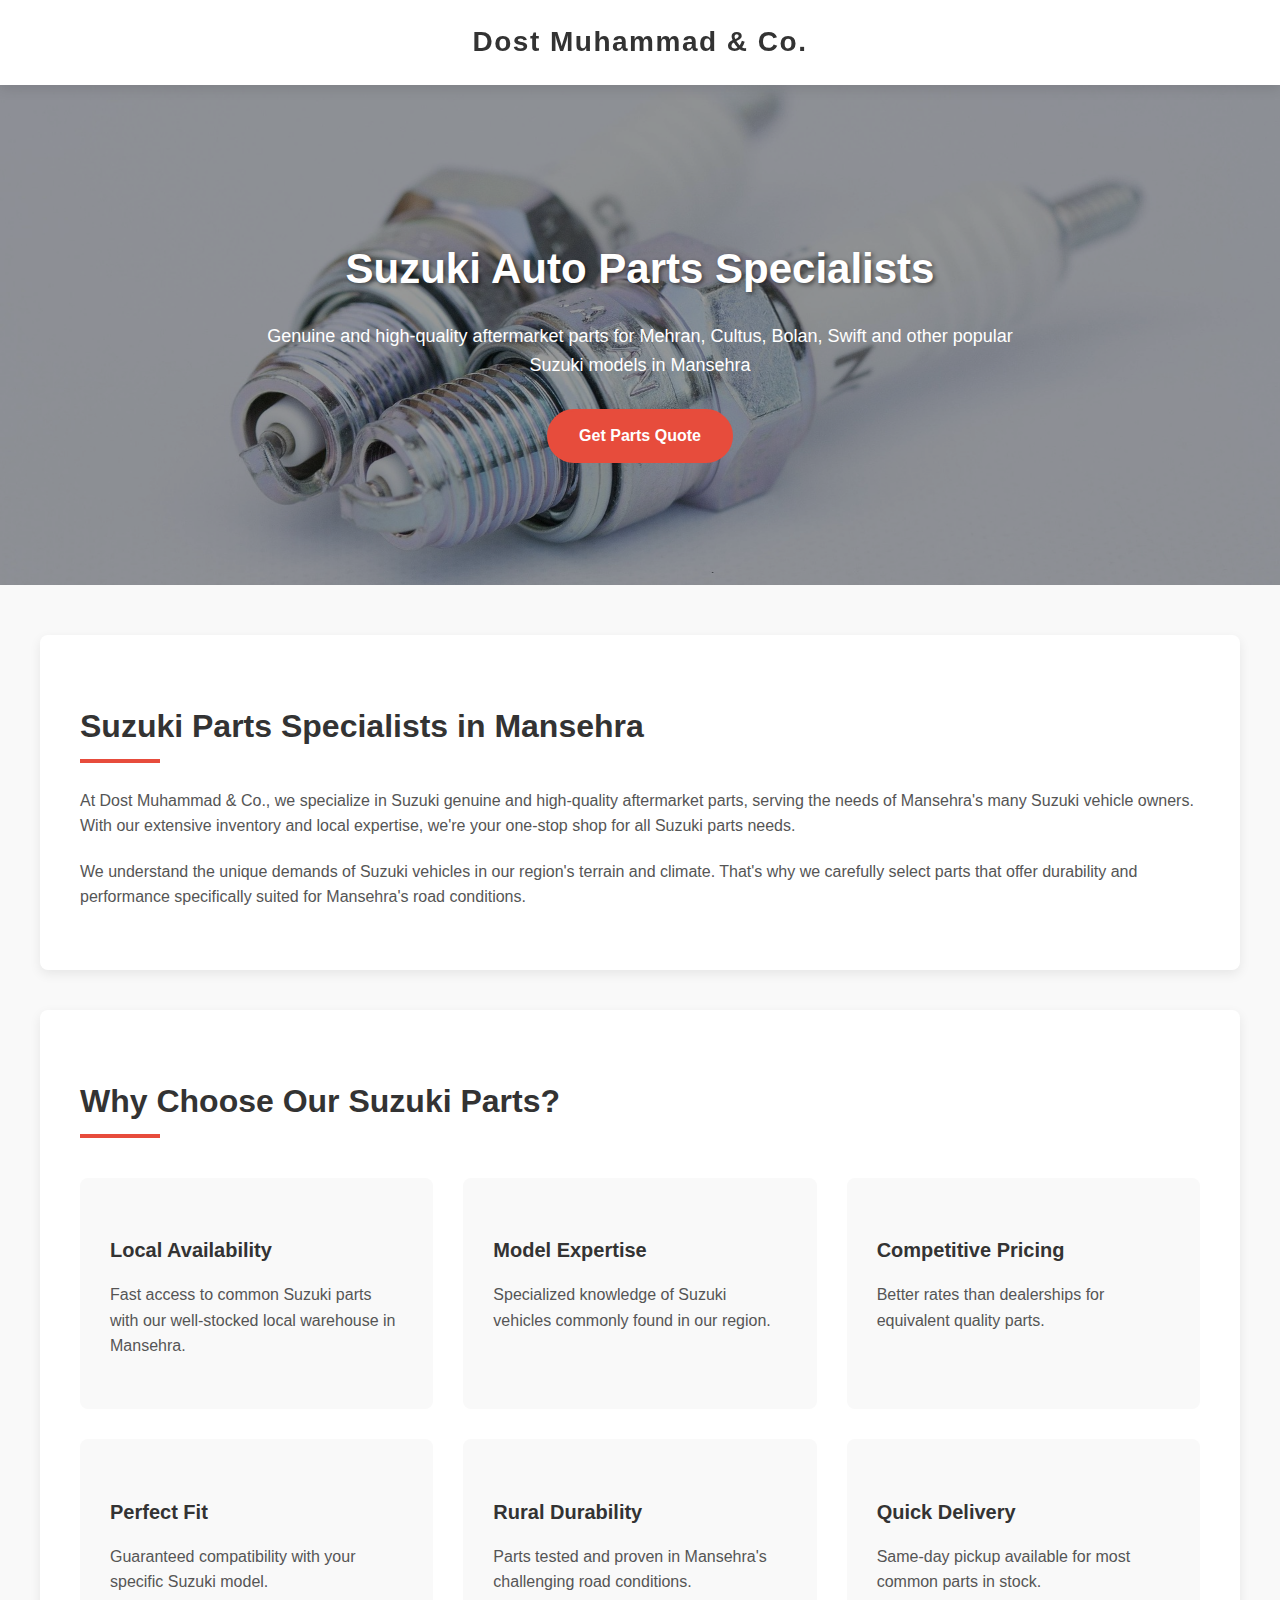
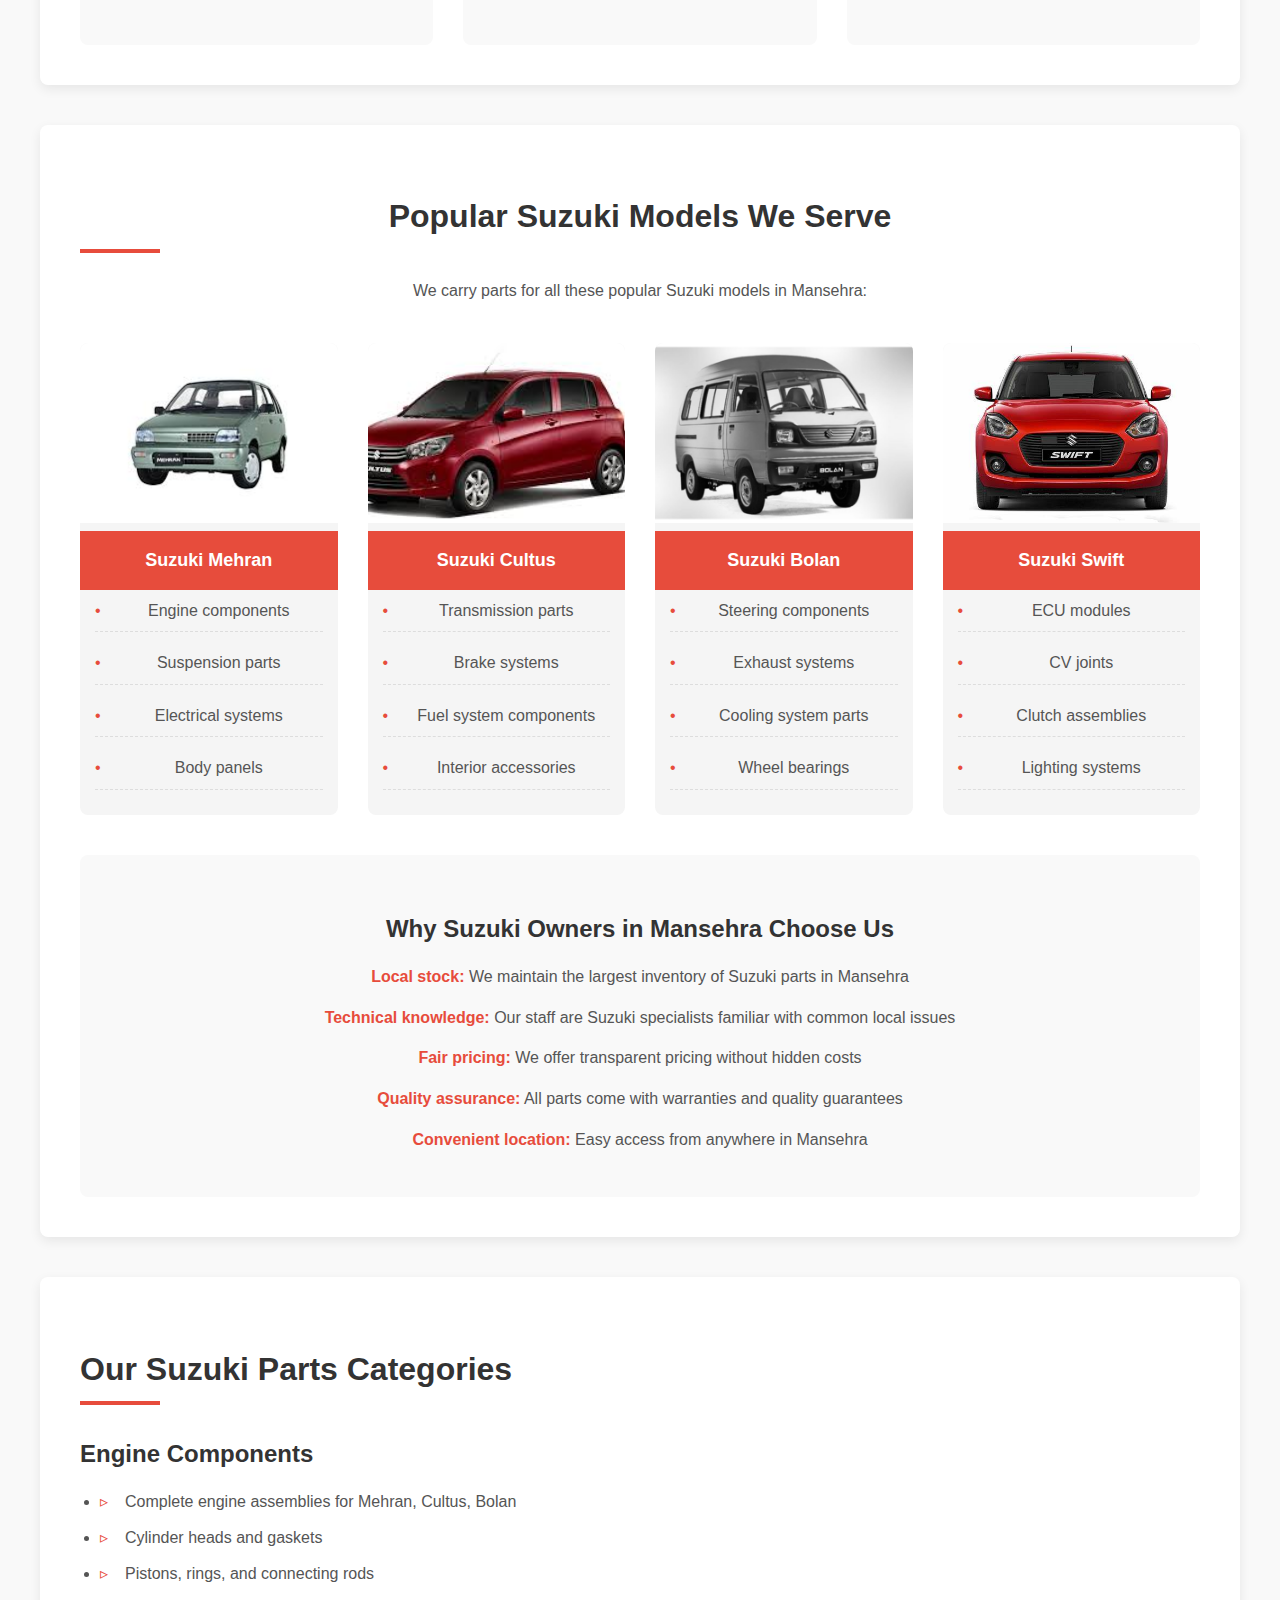
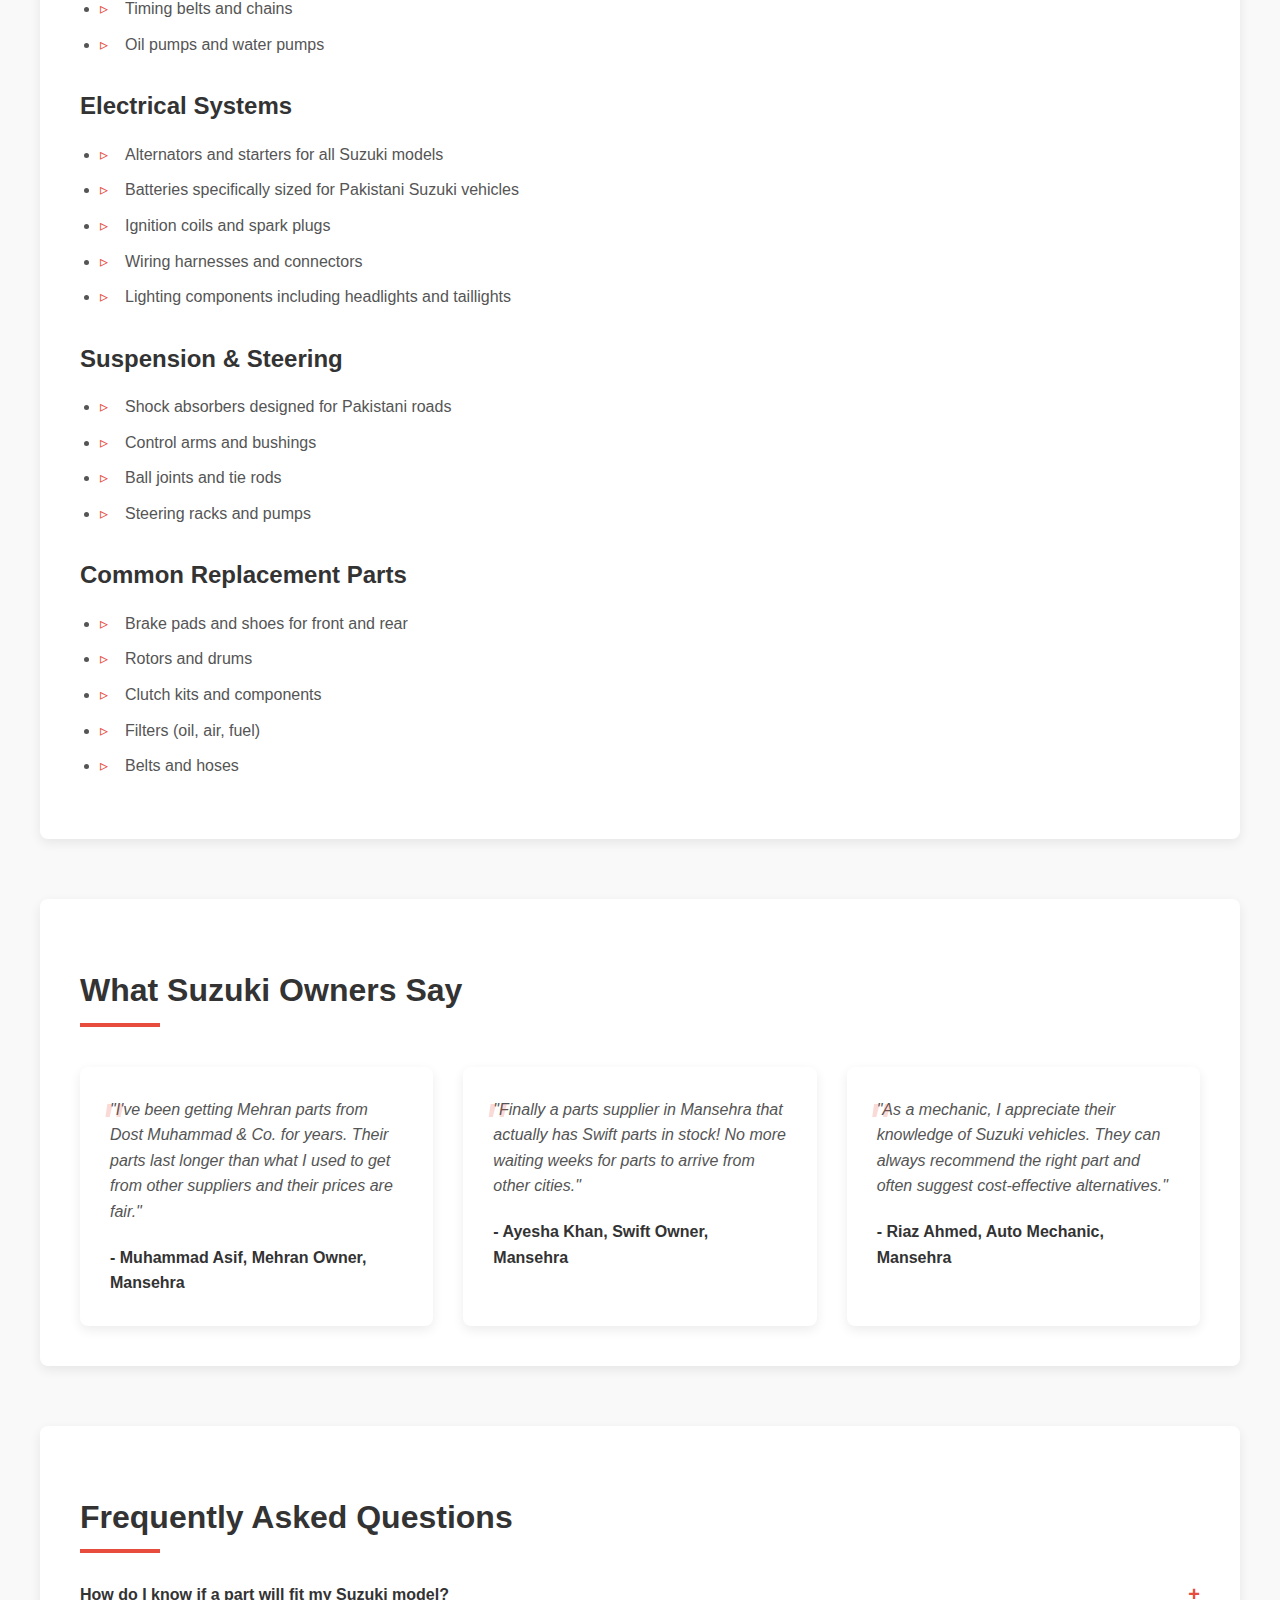
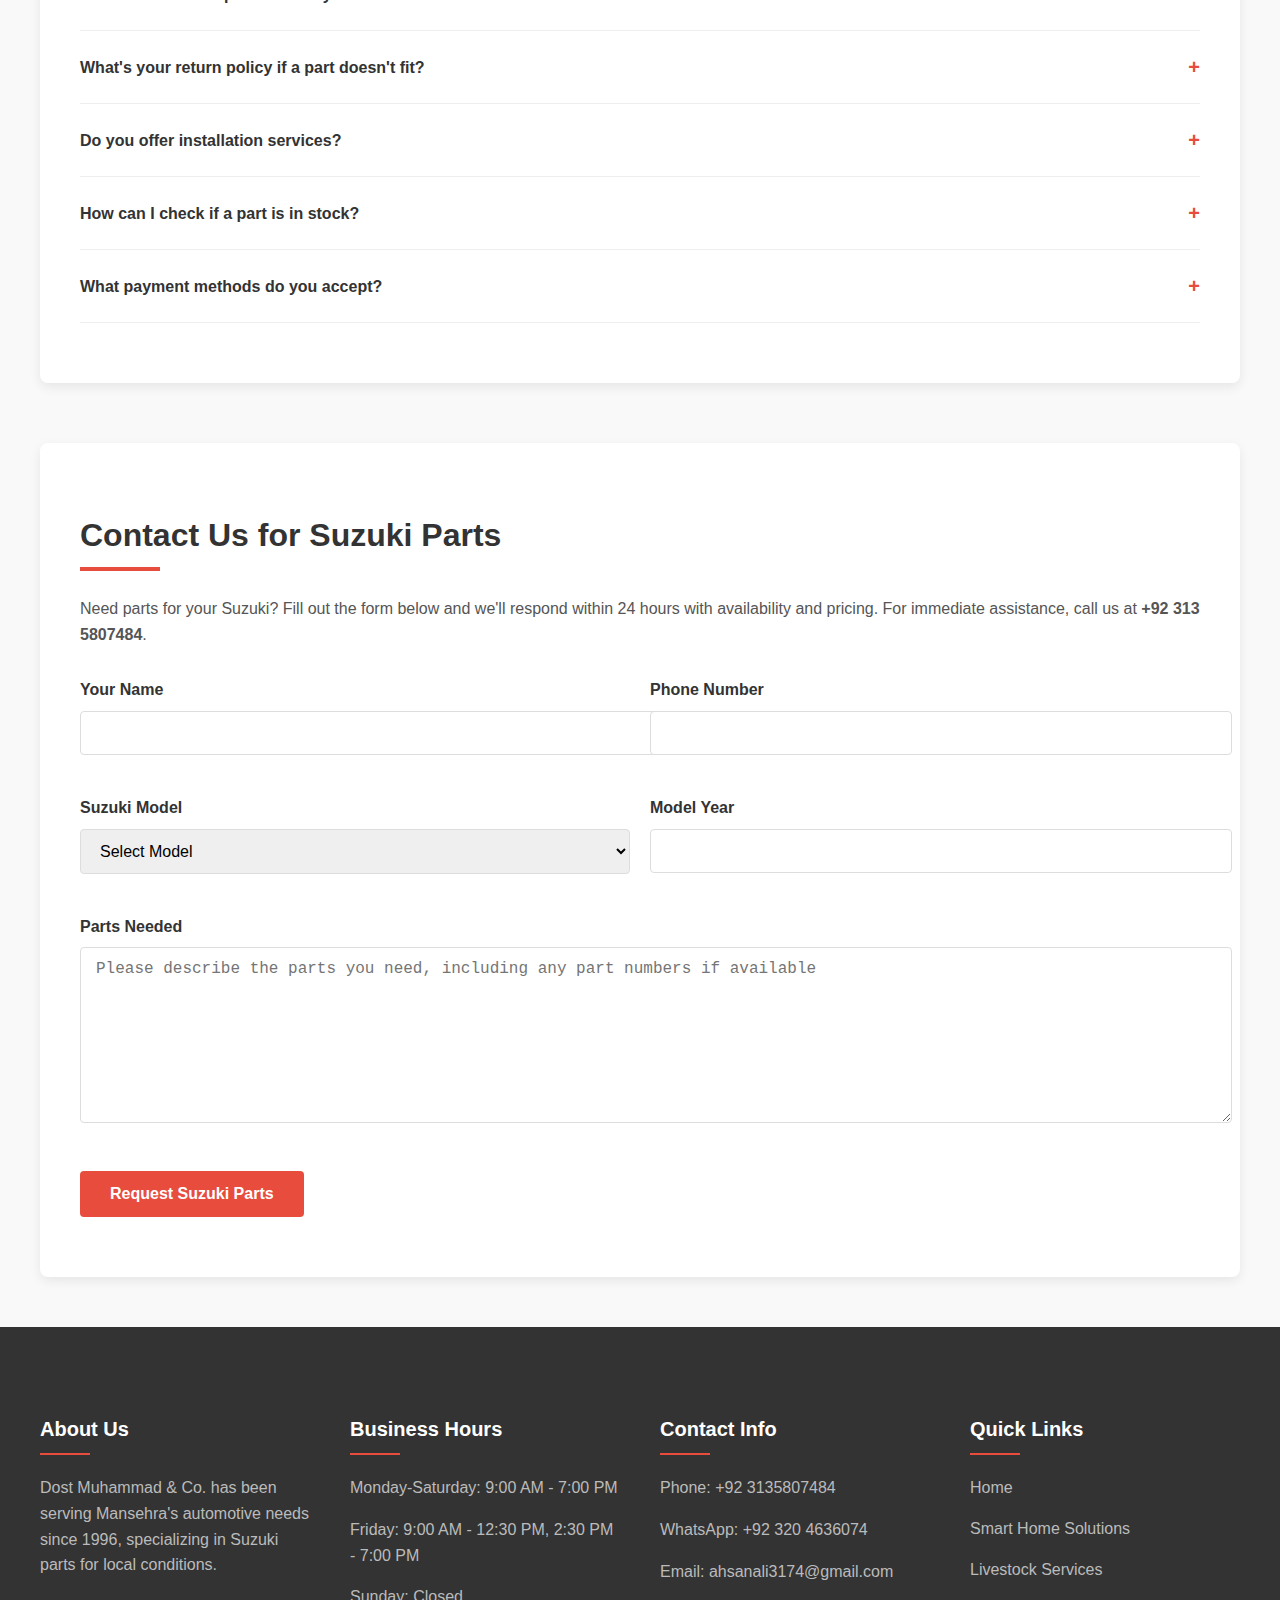
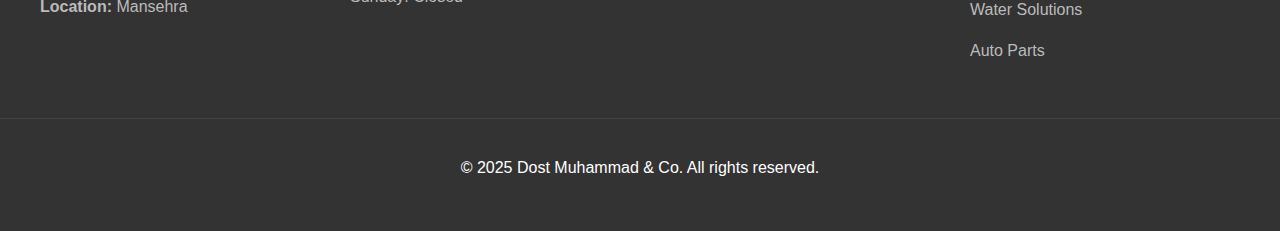
==== commit 3fa4058b: "feat: this is it" ====
--- a/docs/autoparts.html
+++ b/docs/autoparts.html
@@ -873,17 +873,17 @@
         </div>
         <div class="footer-column">
           <h4>Contact Info</h4>
-          <p>Phone: +92 XXX XXXXXXX</p>
-          <p>WhatsApp: +92 XXX XXXXXXX</p>
-          <p>Email: suzukiparts@dostmuhammad.com</p>
+          <p>Phone: +92 3135807484</p>
+          <p>WhatsApp: +92 320 4636074</p>
+          <p>Email: ahsanali3174@gmail.com</p>
         </div>
         <div class="footer-column">
           <h4>Quick Links</h4>
-          <a href="index.html">Home</a>
-          <a href="smarthome.html">Smart Home Solutions</a>
-          <a href="livestock.html">Livestock Services</a>
-          <a href="water.html">Water Solutions</a>
-          <a href="autoparts.html">Auto Parts</a>
+          <a href="index">Home</a>
+          <a href="smarthome">Smart Home Solutions</a>
+          <a href="livestock">Livestock Services</a>
+          <a href="water">Water Solutions</a>
+          <a href="autoparts">Auto Parts</a>
         </div>
       </div>
       <div class="copyright">
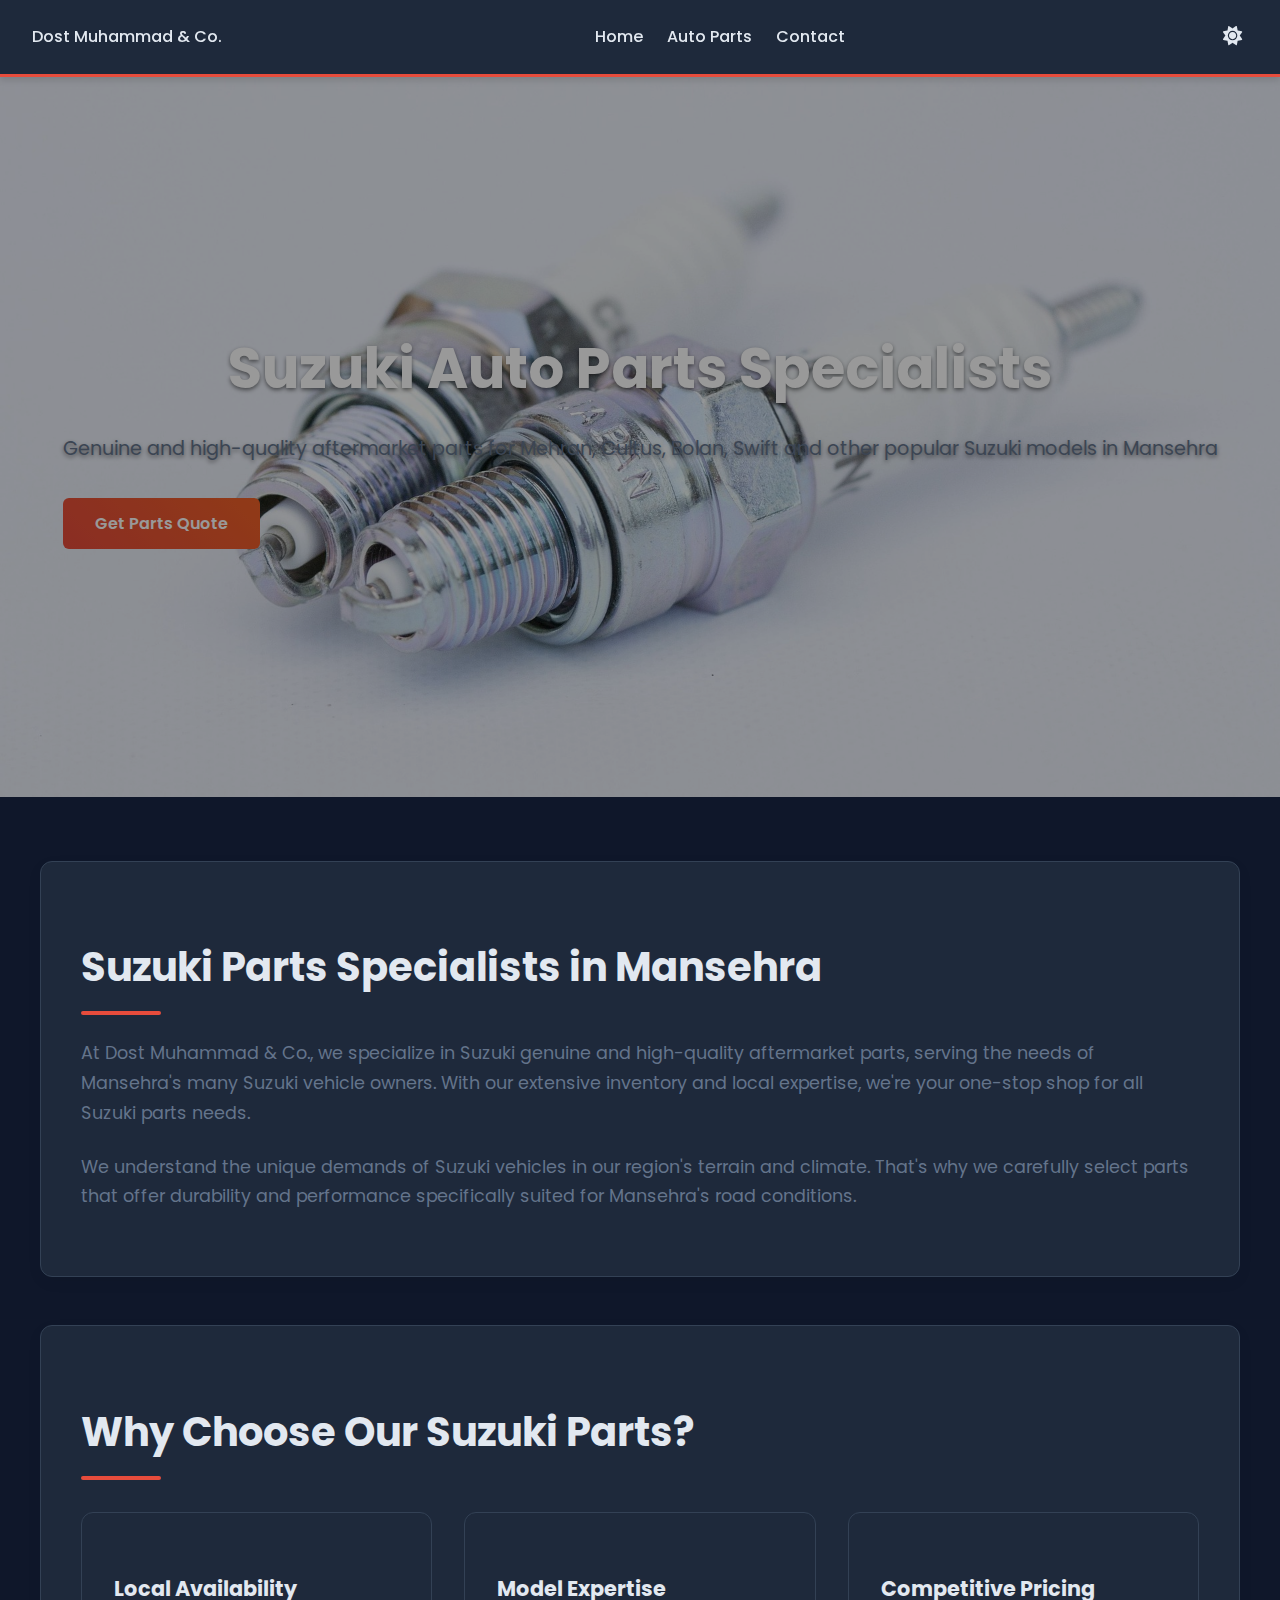
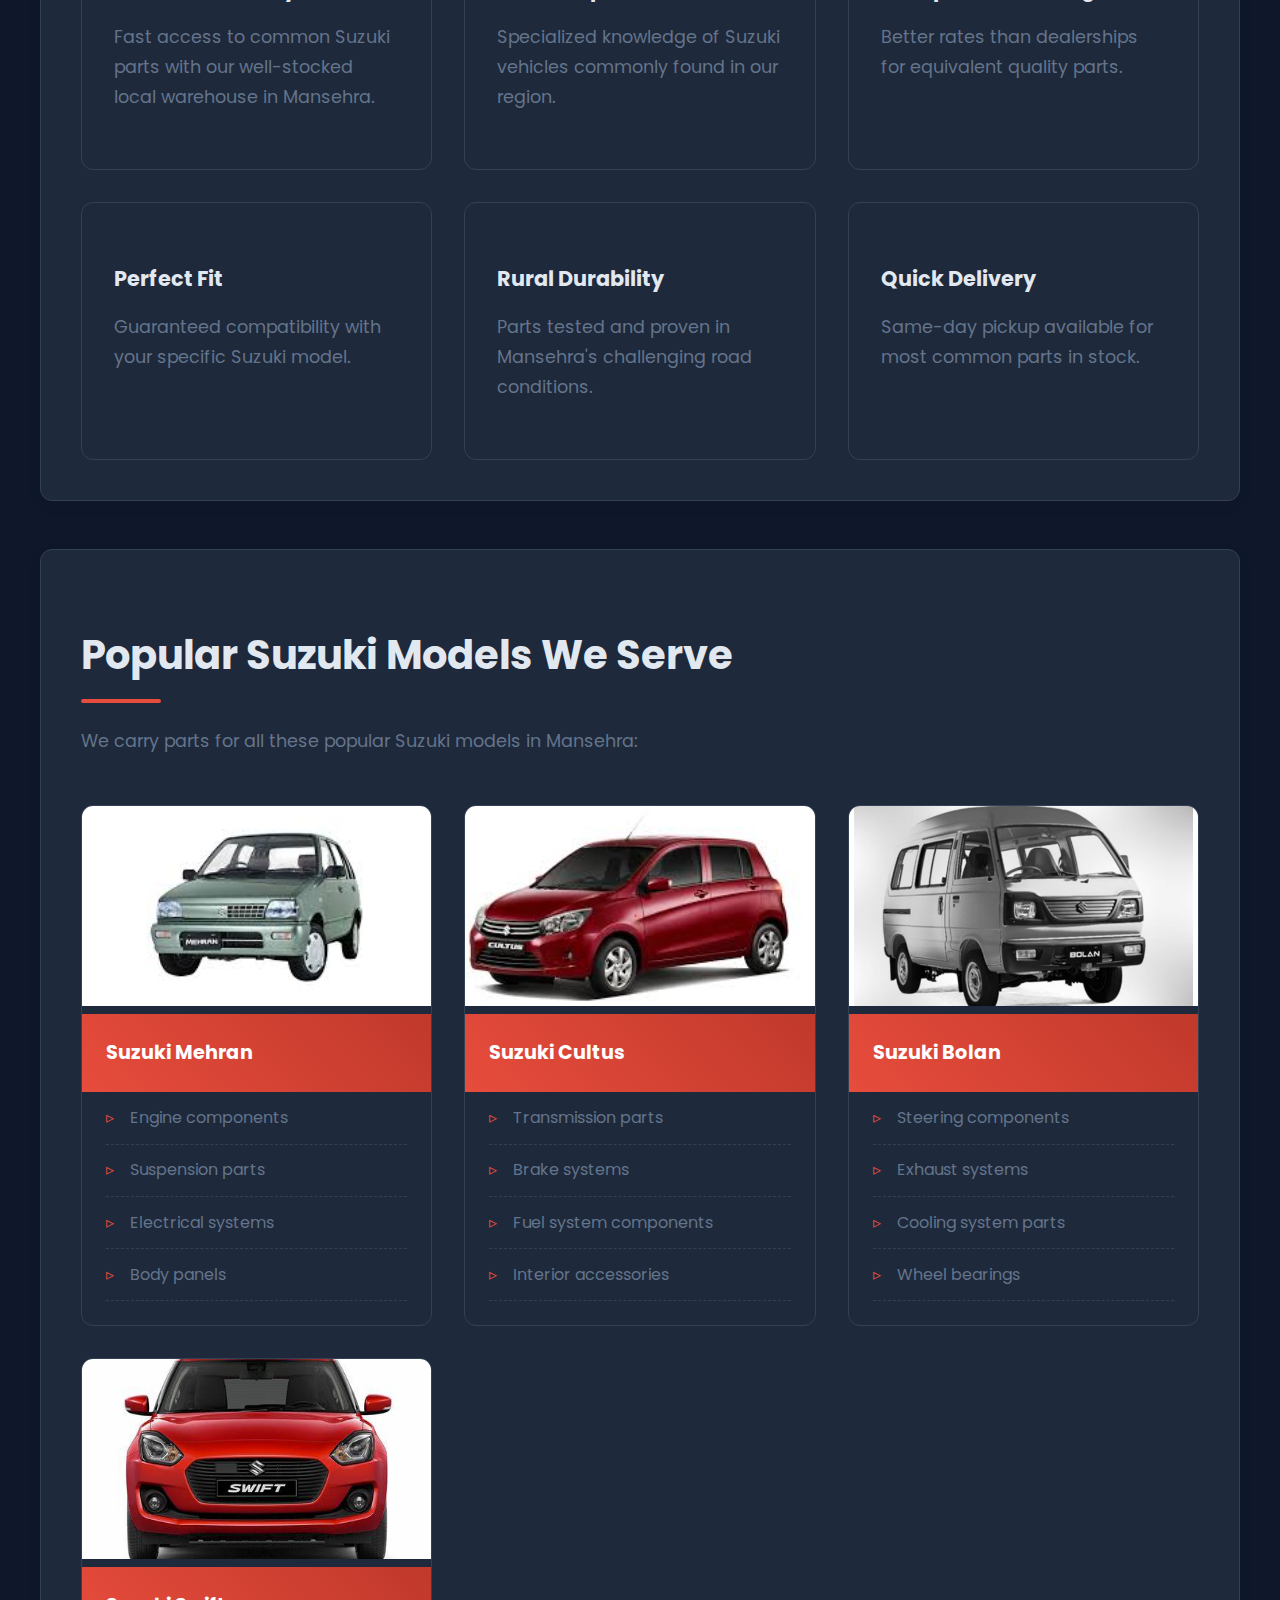
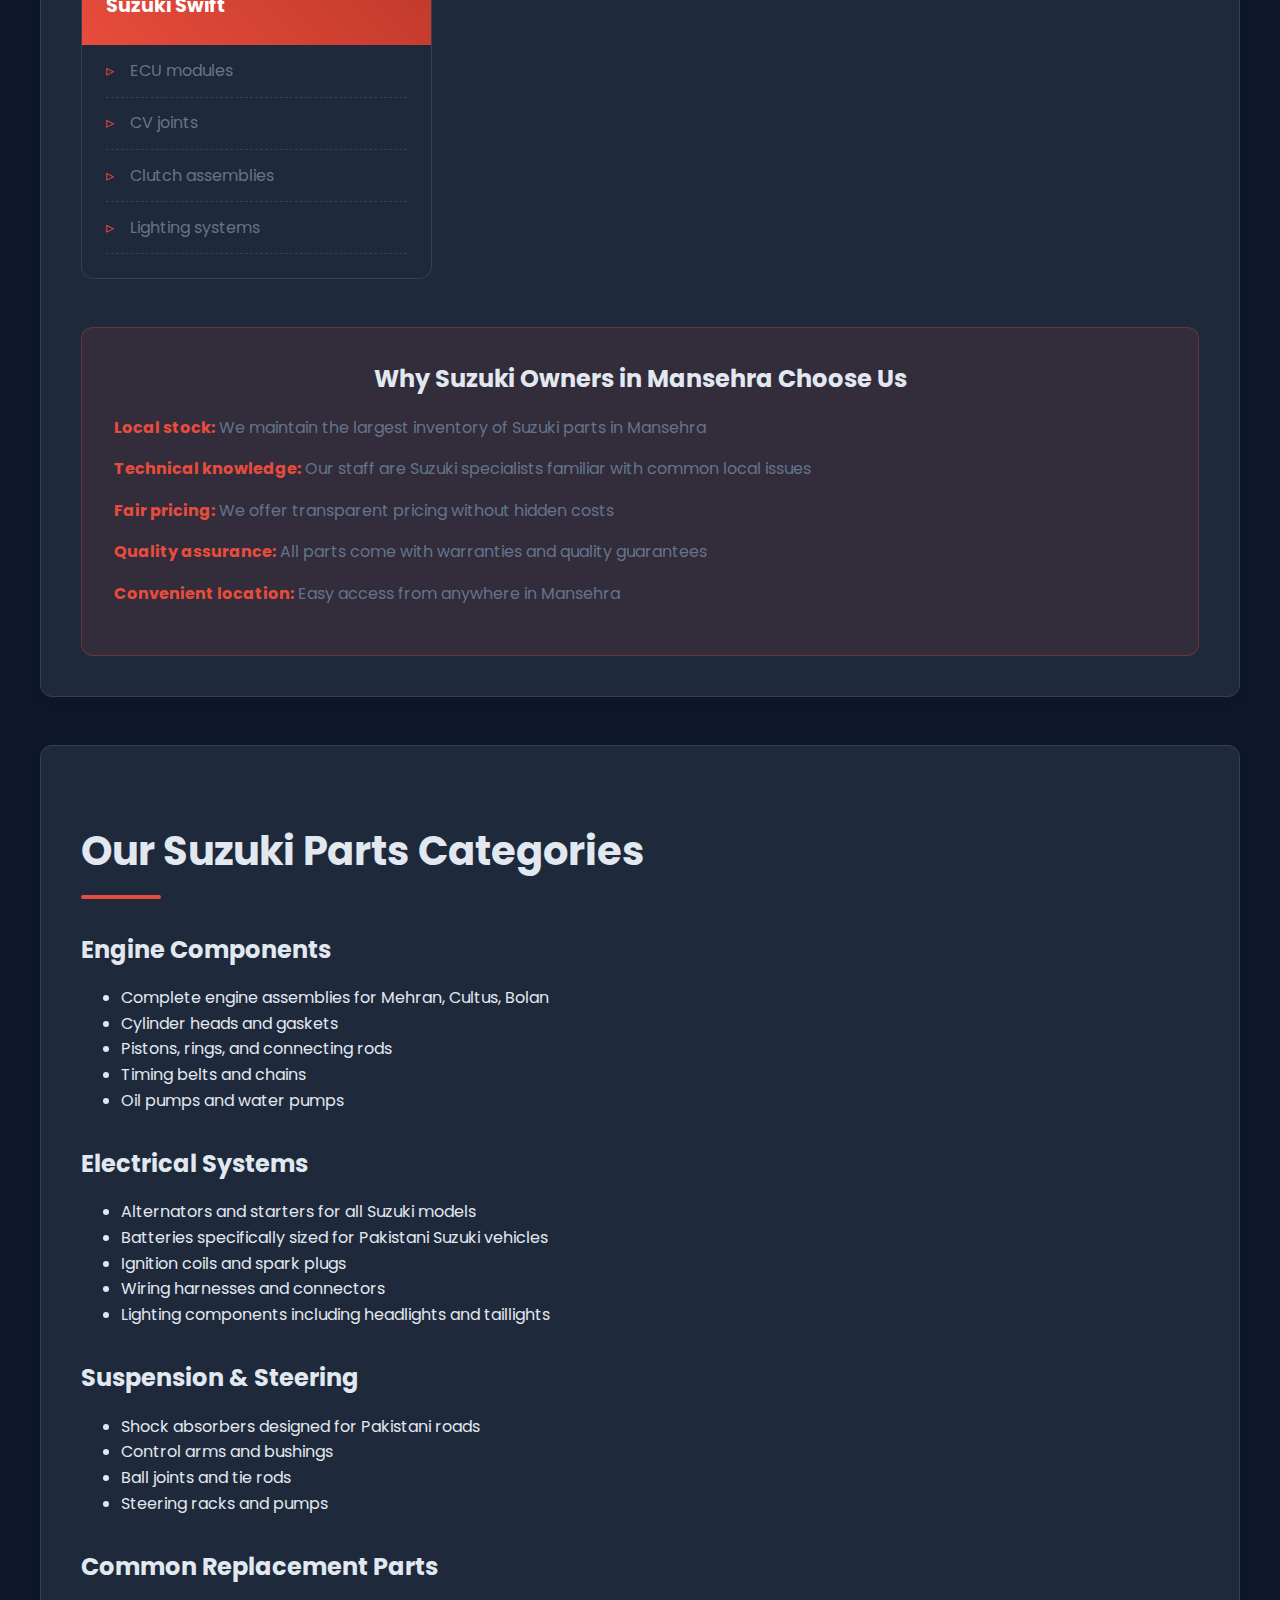
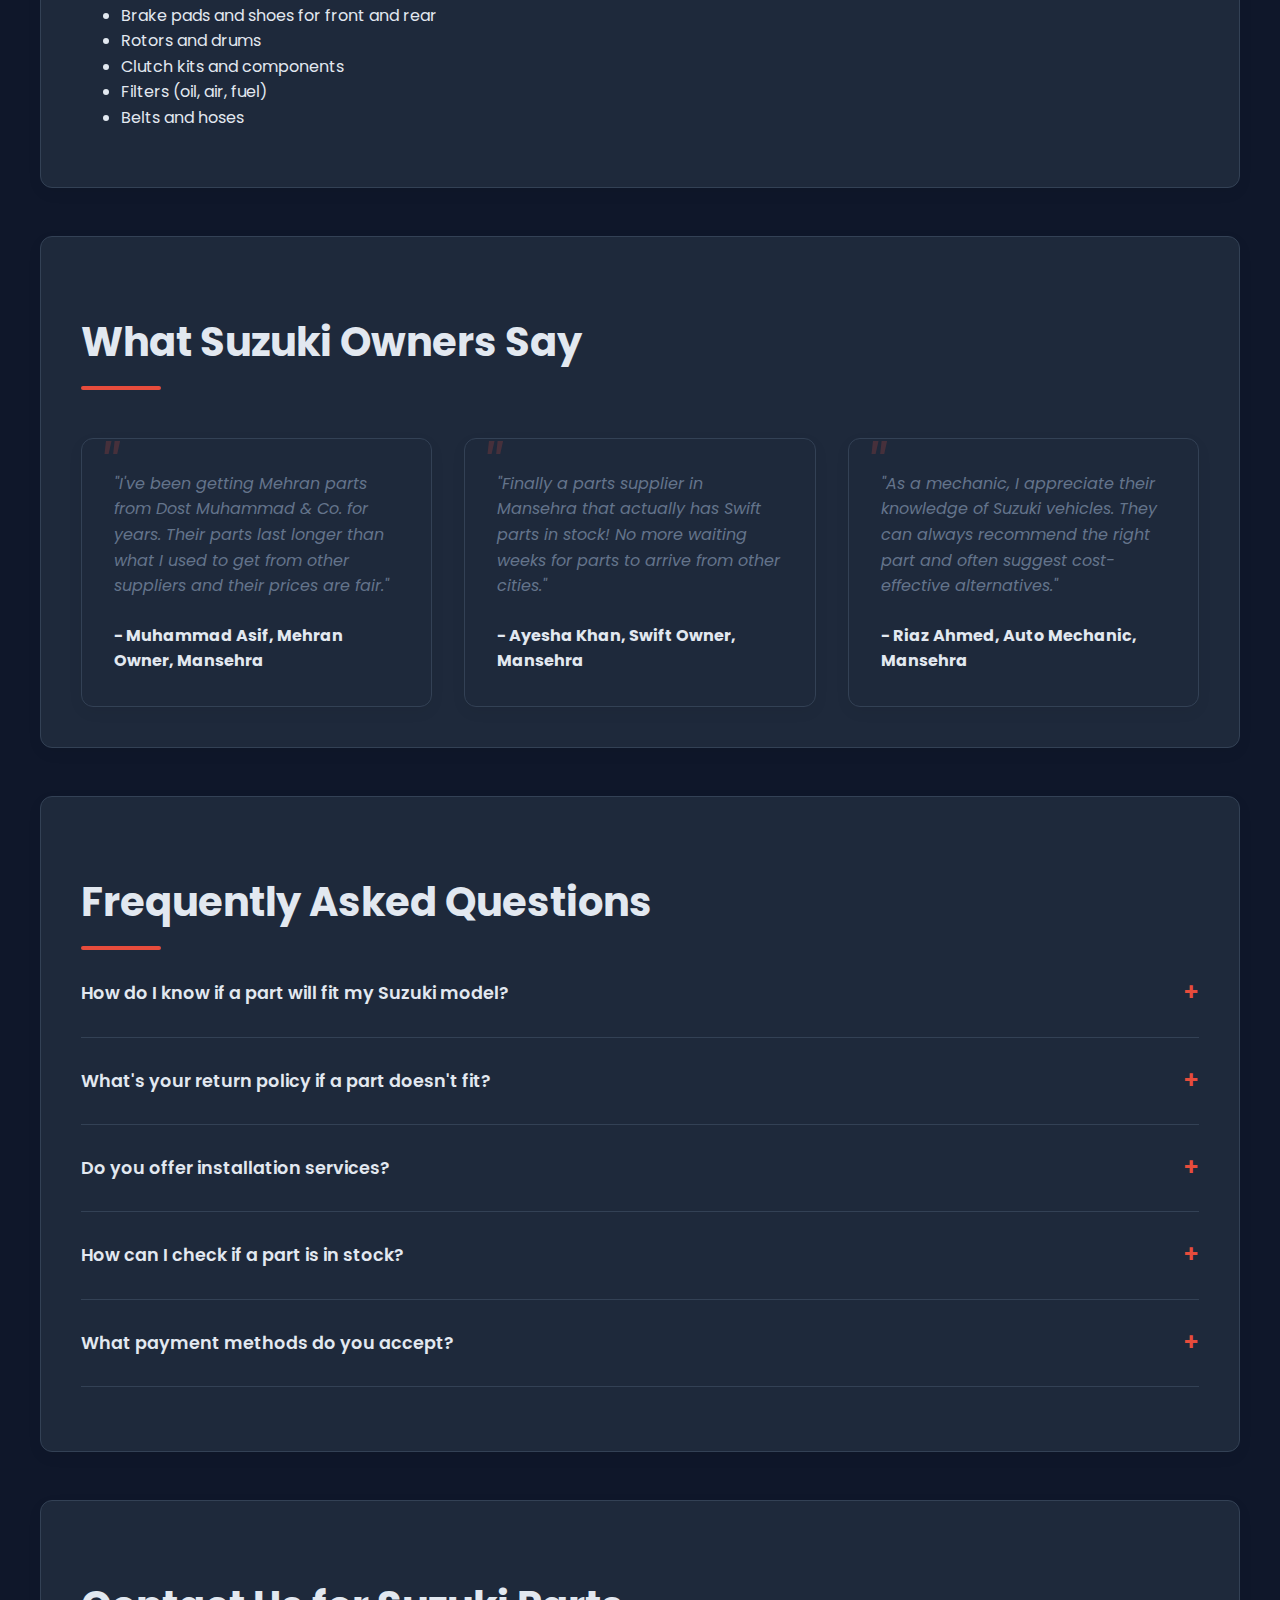
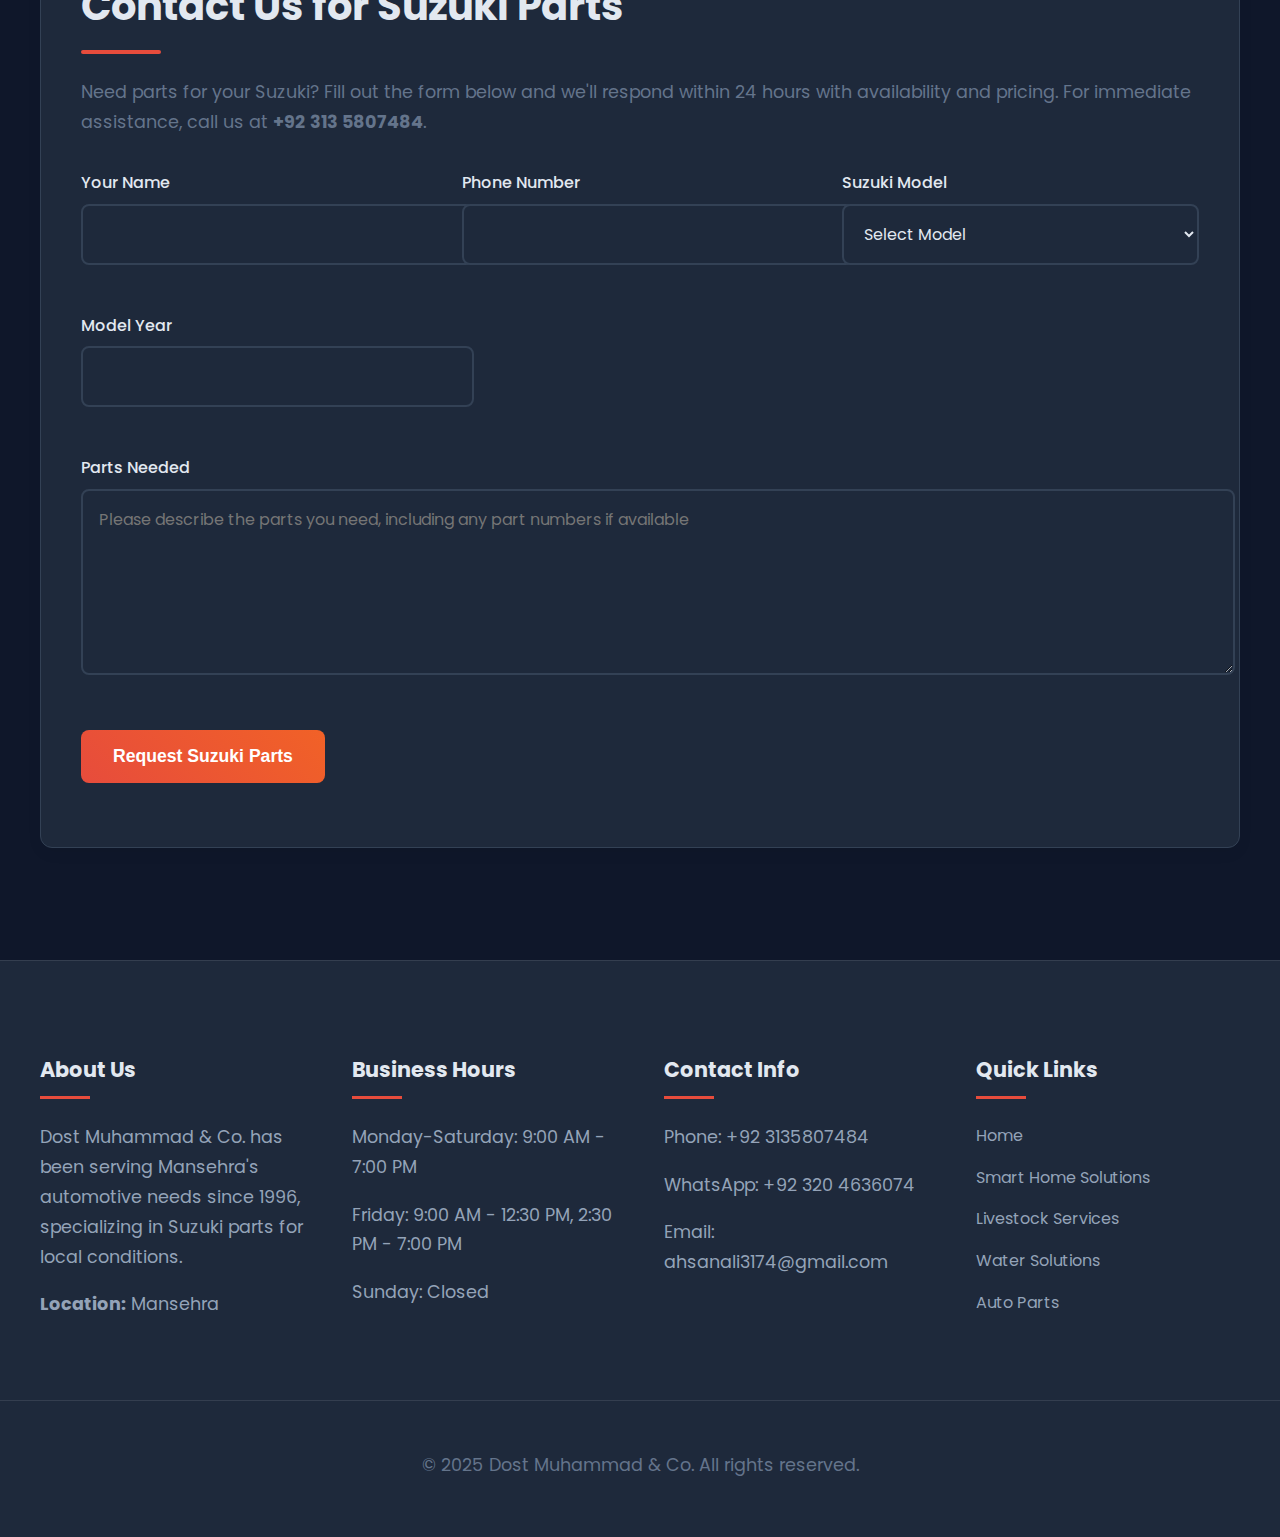
==== commit 8a2cb1f5: "feat: auto parts" ====
--- a/docs/autoparts.html
+++ b/docs/autoparts.html
@@ -8,262 +8,344 @@
       name="description"
       content="Specialists in Suzuki genuine and high-quality aftermarket parts for Mehran, Cultus, Bolan, Swift and other popular models in Mansehra"
     />
+    <link
+      rel="stylesheet"
+      href="https://cdnjs.cloudflare.com/ajax/libs/font-awesome/6.0.0/css/all.min.css"
+    />
+    <link href="https://fonts.googleapis.com/css2?family=Poppins:wght@300;400;500;600;700&display=swap" rel="stylesheet">
     <style>
       :root {
-        --primary-color: #e74c3c; /* Changed to red for automotive theme */
-        --secondary-color: #c0392b;
-        --dark-color: #333;
-        --light-color: #f9f9f9;
-        --text-color: #555;
-        --white: #fff;
+        --primary: #e74c3c;  /* Red for automotive theme */
+        --secondary: #c0392b;
+        --dark: #1e293b;
+        --light: #f8fafc;
+        --accent: #f97316;
+        --gray: #64748b;
+        --light-gray: #e2e8f0;
+        --card-bg: #ffffff;
       }
 
       body {
-        font-family: "Segoe UI", Arial, sans-serif;
+        font-family: 'Poppins', -apple-system, BlinkMacSystemFont, 'Segoe UI', sans-serif;
+        background: var(--light);
+        color: var(--dark);
+        line-height: 1.6;
         margin: 0;
         padding: 0;
-        background: var(--light-color);
-        color: var(--text-color);
-        line-height: 1.6;
-      }
-
-      .header {
-        background: var(--white);
-        padding: 20px 0;
-        text-align: center;
-        box-shadow: 0 4px 12px rgba(0, 0, 0, 0.1);
+      }
+
+      body.dark-mode {
+        background: #0f172a;
+        color: #e2e8f0;
+        --card-bg: #1e293b;
+        --light-gray: #334155;
+      }
+
+      /* Navbar */
+      .navbar {
+        background: var(--card-bg);
+        color: var(--dark);
+        padding: 1rem 2rem;
+        font-size: 1.5rem;
+        font-weight: bold;
+        display: flex;
+        justify-content: space-between;
+        align-items: center;
+        border-bottom: 3px solid var(--primary);
+        box-shadow: 0 4px 6px rgba(0, 0, 0, 0.1);
         position: sticky;
         top: 0;
         z-index: 100;
       }
 
-      .header a {
+      body.dark-mode .navbar {
+        background: #1e293b;
+        color: #e2e8f0;
+      }
+
+      .navbar nav {
+        display: flex;
+        gap: 1.5rem;
+      }
+
+      .navbar a {
+        position: relative;
+        padding: 0.5rem 0;
+        font-size: 1rem;
+        font-weight: 500;
         text-decoration: none;
-        color: var(--dark-color);
-        font-weight: bold;
-        font-size: 28px;
-        letter-spacing: 1.5px;
-        transition: color 0.3s ease;
-      }
-
-      .header a:hover {
-        color: var(--primary-color);
-      }
-
+        color: inherit;
+      }
+
+      .navbar a::after {
+        content: '';
+        position: absolute;
+        bottom: 0;
+        left: 0;
+        width: 0;
+        height: 2px;
+        background: var(--primary);
+        transition: width 0.3s ease;
+      }
+
+      .navbar a:hover::after {
+        width: 100%;
+      }
+
+      .dark-mode-toggle {
+        background: none;
+        border: none;
+        color: var(--dark);
+        font-size: 1.2rem;
+        cursor: pointer;
+        transition: transform 0.3s ease;
+      }
+
+      body.dark-mode .dark-mode-toggle {
+        color: #e2e8f0;
+      }
+
+      .dark-mode-toggle:hover {
+        transform: scale(1.1);
+      }
+
+      /* Hero Section */
       .hero {
         position: relative;
-        height: 500px;
+        height: 80vh;
+        min-height: 500px;
+        color: #ffffff;
+        display: flex;
+        align-items: center;
+        justify-content: center;
         overflow: hidden;
-      }
-
-      .hero img {
-        width: 100%;
-        height: 100%;
-        object-fit: cover;
-        object-position: center;
-      }
-
-      .hero-overlay {
+        background-size: cover;
+        background-position: center;
+        background-image: url("images/hero-4.jpg");
+      }
+
+      .hero h1 {
+        font-size: 3.5rem;
+        text-align: center;
+        padding: 0 2rem;
+        z-index: 2;
+        text-shadow: 0 2px 4px rgba(0, 0, 0, 0.5);
+        max-width: 900px;
+        margin: 0 auto;
+      }
+
+      .hero p {
+        font-size: 1.2rem;
+        margin-bottom: 2rem;
+        text-shadow: 0 2px 4px rgba(0, 0, 0, 0.5);
+      }
+
+      .overlay {
         position: absolute;
         top: 0;
         left: 0;
         width: 100%;
         height: 100%;
         background: rgba(0, 0, 0, 0.4);
-        display: flex;
-        align-items: center;
-        justify-content: center;
-        text-align: center;
-        color: var(--white);
-      }
-
-      .hero-text {
-        max-width: 800px;
-        padding: 20px;
-      }
-
-      .hero-text h1 {
-        font-size: 42px;
-        margin-bottom: 20px;
-        text-shadow: 2px 2px 4px rgba(0, 0, 0, 0.5);
-      }
-
-      .hero-text p {
-        font-size: 18px;
-        margin-bottom: 30px;
+        z-index: 1;
       }
 
       .cta-button {
         display: inline-block;
-        padding: 12px 30px;
-        background-color: var(--primary-color);
-        color: var(--white);
+        padding: 0.8rem 2rem;
+        background: linear-gradient(45deg, var(--primary), var(--accent));
+        background-size: 200% auto;
+        color: white;
         text-decoration: none;
-        border-radius: 50px;
-        font-weight: bold;
-        transition: all 0.3s ease;
-        border: 2px solid var(--primary-color);
+        border-radius: 6px;
+        font-weight: 600;
+        transition: all 0.5s ease;
+        border: none;
+        cursor: pointer;
       }
 
       .cta-button:hover {
-        background-color: transparent;
-        color: var(--white);
-        border-color: var(--white);
-      }
-
+        background-position: right center;
+        transform: translateY(-2px);
+        box-shadow: 0 4px 8px rgba(0, 0, 0, 0.1);
+      }
+
+      /* Content Sections */
       .content {
         max-width: 1200px;
-        margin: 50px auto;
-        padding: 0 20px;
+        margin: 0 auto;
+        padding: 4rem 2rem;
       }
 
       .section {
-        background: var(--white);
-        border-radius: 8px;
-        box-shadow: 0 4px 12px rgba(0, 0, 0, 0.08);
-        padding: 40px;
-        margin-bottom: 40px;
+        background: var(--card-bg);
+        border-radius: 12px;
+        padding: 2.5rem;
+        margin-bottom: 3rem;
+        box-shadow: 0 5px 15px rgba(0, 0, 0, 0.05);
+        border: 1px solid var(--light-gray);
+      }
+
+      body.dark-mode .section {
+        border: 1px solid #334155;
       }
 
       h2 {
-        color: var(--dark-color);
-        font-size: 32px;
-        margin-bottom: 25px;
+        font-size: 2.5rem;
+        margin-bottom: 1.5rem;
         position: relative;
-        padding-bottom: 10px;
-      }
-
-      h2:after {
-        content: "";
+        padding-bottom: 1rem;
+        color: var(--dark);
+      }
+
+      body.dark-mode h2 {
+        color: #e2e8f0;
+      }
+
+      h2::after {
+        content: '';
         position: absolute;
         bottom: 0;
         left: 0;
         width: 80px;
         height: 4px;
-        background: var(--primary-color);
+        background: var(--primary);
+        border-radius: 2px;
       }
 
       h3 {
-        color: var(--dark-color);
-        font-size: 24px;
-        margin-top: 30px;
-        margin-bottom: 15px;
+        font-size: 1.5rem;
+        margin: 2rem 0 1rem;
+        color: var(--dark);
+      }
+
+      body.dark-mode h3 {
+        color: #e2e8f0;
       }
 
       p {
-        font-size: 16px;
-        margin-bottom: 20px;
-      }
-
-      ul {
-        padding-left: 20px;
-        margin-bottom: 20px;
-      }
-
-      li {
-        margin-bottom: 10px;
+        font-size: 1.1rem;
+        line-height: 1.7;
+        color: var(--gray);
+        margin-bottom: 1.5rem;
+      }
+
+      /* Features Grid */
+      .features-grid {
+        display: grid;
+        grid-template-columns: repeat(auto-fit, minmax(300px, 1fr));
+        gap: 2rem;
+        margin-top: 2rem;
+      }
+
+      .feature-card {
+        background: var(--card-bg);
+        border-radius: 12px;
+        padding: 2rem;
+        transition: all 0.3s ease;
+        border: 1px solid var(--light-gray);
+      }
+
+      body.dark-mode .feature-card {
+        border: 1px solid #334155;
+      }
+
+      .feature-card:hover {
+        transform: translateY(-8px);
+        box-shadow: 0 15px 30px rgba(0, 0, 0, 0.1);
+      }
+
+      .feature-card h4 {
+        font-size: 1.3rem;
+        margin-bottom: 1rem;
+        color: var(--dark);
+      }
+
+      body.dark-mode .feature-card h4 {
+        color: #e2e8f0;
+      }
+
+      /* Models Grid */
+      .models-grid {
+        display: grid;
+        grid-template-columns: repeat(auto-fit, minmax(280px, 1fr));
+        gap: 2rem;
+        margin: 3rem 0;
+      }
+
+      .model-card {
+        background: var(--card-bg);
+        border-radius: 12px;
+        overflow: hidden;
+        transition: all 0.3s ease;
+        border: 1px solid var(--light-gray);
+      }
+
+      body.dark-mode .model-card {
+        border: 1px solid #334155;
+      }
+
+      .model-card:hover {
+        transform: translateY(-8px);
+        box-shadow: 0 15px 30px rgba(0, 0, 0, 0.1);
+      }
+
+      .model-card img {
+        width: 100%;
+        height: 200px;
+        object-fit: cover;
+      }
+
+      .model-card h4 {
+        padding: 1.5rem;
+        background: linear-gradient(45deg, var(--primary), var(--secondary));
+        color: white;
+        margin: 0;
+        font-size: 1.2rem;
+      }
+
+      .model-card ul {
+        padding: 0 1.5rem 1.5rem;
+        margin: 0;
+        list-style: none;
+      }
+
+      .model-card li {
+        padding: 0.8rem 0;
+        border-bottom: 1px dashed var(--light-gray);
         position: relative;
-        padding-left: 25px;
-      }
-
-      li:before {
+        padding-left: 1.5rem;
+        color: var(--gray);
+      }
+
+      body.dark-mode .model-card li {
+        border-bottom: 1px dashed #334155;
+      }
+
+      .model-card li:before {
         content: "▹";
         position: absolute;
         left: 0;
-        color: var(--primary-color);
-      }
-
-      .features-grid {
-        display: grid;
-        grid-template-columns: repeat(auto-fit, minmax(300px, 1fr));
-        gap: 30px;
-        margin-top: 40px;
-      }
-
-      .feature-card {
-        background: var(--light-color);
-        border-radius: 8px;
-        padding: 30px;
-        transition: transform 0.3s ease, box-shadow 0.3s ease;
-      }
-
-      .feature-card:hover {
-        transform: translateY(-5px);
-        box-shadow: 0 10px 20px rgba(0, 0, 0, 0.1);
-      }
-
-      .feature-card h4 {
-        color: var(--dark-color);
-        font-size: 20px;
-        margin-bottom: 15px;
-      }
-
-      /* Suzuki Models Section */
-      .models-section {
-        text-align: center;
-      }
-
-      .models-grid {
-        display: grid;
-        grid-template-columns: repeat(auto-fit, minmax(250px, 1fr));
-        gap: 30px;
-        margin: 40px 0;
-      }
-
-      .model-card {
-        background: #f5f5f5;
-        border-radius: 8px;
-        overflow: hidden;
-        transition: transform 0.3s ease;
-      }
-
-      .model-card:hover {
-        transform: translateY(-5px);
-      }
-
-      .model-card img {
-        width: 100%;
-        height: 180px;
-        object-fit: cover;
-      }
-
-      .model-card h4 {
-        padding: 15px;
-        background: var(--primary-color);
-        color: white;
-        margin: 0;
-        font-size: 18px;
-      }
-
-      .model-card ul {
-        padding: 0 15px 15px;
-        margin: 0;
-        list-style: none;
-      }
-
-      .model-card li {
-        padding: 8px 0;
-        border-bottom: 1px dashed #ddd;
-        position: relative;
-        padding-left: 20px;
-      }
-
-      .model-card li:before {
-        content: "•";
-        color: var(--primary-color);
-        position: absolute;
-        left: 0;
-      }
-
+        color: var(--primary);
+      }
+
+      /* Benefits Section */
       .suzuki-benefits {
-        background: #f9f9f9;
-        padding: 25px;
-        border-radius: 8px;
-        margin-top: 30px;
+        background: rgba(231, 76, 60, 0.1);
+        padding: 2rem;
+        border-radius: 12px;
+        margin-top: 3rem;
+        border: 1px solid rgba(231, 76, 60, 0.2);
+      }
+
+      body.dark-mode .suzuki-benefits {
+        background: rgba(231, 76, 60, 0.1);
+        border: 1px solid rgba(231, 76, 60, 0.3);
       }
 
       .suzuki-benefits h3 {
         text-align: center;
+        margin-top: 0;
       }
 
       .suzuki-benefits ul {
@@ -272,8 +354,9 @@
       }
 
       .suzuki-benefits li {
+        margin-bottom: 1rem;
         padding-left: 0;
-        margin-bottom: 15px;
+        color: var(--gray);
       }
 
       .suzuki-benefits li:before {
@@ -281,46 +364,154 @@
       }
 
       .suzuki-benefits strong {
-        color: var(--primary-color);
-      }
-
+        color: var(--primary);
+      }
+
+      /* Testimonials */
+      .testimonial-grid {
+        display: grid;
+        grid-template-columns: repeat(auto-fit, minmax(300px, 1fr));
+        gap: 2rem;
+        margin-top: 3rem;
+      }
+
+      .testimonial-card {
+        background: var(--card-bg);
+        border-radius: 12px;
+        padding: 2rem;
+        box-shadow: 0 5px 15px rgba(0, 0, 0, 0.05);
+        border: 1px solid var(--light-gray);
+      }
+
+      body.dark-mode .testimonial-card {
+        border: 1px solid #334155;
+      }
+
+      .testimonial-text {
+        font-style: italic;
+        margin-bottom: 1.5rem;
+        position: relative;
+        color: var(--gray);
+      }
+
+      .testimonial-text:before {
+        content: '"';
+        font-size: 4rem;
+        color: var(--primary);
+        opacity: 0.2;
+        position: absolute;
+        top: -2rem;
+        left: -1rem;
+        line-height: 1;
+      }
+
+      .testimonial-author {
+        font-weight: bold;
+        color: var(--dark);
+      }
+
+      body.dark-mode .testimonial-author {
+        color: #e2e8f0;
+      }
+
+      /* FAQ Section */
+      .faq-item {
+        margin-bottom: 1.5rem;
+        border-bottom: 1px solid var(--light-gray);
+        padding-bottom: 1.5rem;
+      }
+
+      body.dark-mode .faq-item {
+        border-bottom: 1px solid #334155;
+      }
+
+      .faq-question {
+        font-weight: 600;
+        color: var(--dark);
+        cursor: pointer;
+        display: flex;
+        justify-content: space-between;
+        align-items: center;
+        font-size: 1.1rem;
+      }
+
+      body.dark-mode .faq-question {
+        color: #e2e8f0;
+      }
+
+      .faq-answer {
+        padding-top: 1rem;
+        display: none;
+        color: var(--gray);
+      }
+
+      .faq-question:after {
+        content: "+";
+        font-size: 1.5rem;
+        color: var(--primary);
+      }
+
+      .faq-item.active .faq-question:after {
+        content: "-";
+      }
+
+      .faq-item.active .faq-answer {
+        display: block;
+      }
+
+      /* Contact Form */
       .contact-form {
         display: grid;
-        grid-template-columns: 1fr 1fr;
-        gap: 20px;
-        margin-top: 30px;
+        grid-template-columns: repeat(auto-fit, minmax(300px, 1fr));
+        gap: 1.5rem;
+        margin-top: 2rem;
       }
 
       .form-group {
-        margin-bottom: 20px;
+        margin-bottom: 1.5rem;
       }
 
       .form-group.full-width {
-        grid-column: span 2;
+        grid-column: 1 / -1;
       }
 
       label {
         display: block;
-        margin-bottom: 8px;
-        font-weight: bold;
-        color: var(--dark-color);
+        margin-bottom: 0.5rem;
+        font-weight: 500;
+        color: var(--dark);
+      }
+
+      body.dark-mode label {
+        color: #e2e8f0;
       }
 
       input,
       textarea,
       select {
         width: 100%;
-        padding: 12px 15px;
-        border: 1px solid #ddd;
-        border-radius: 4px;
-        font-size: 16px;
-        transition: border-color 0.3s ease;
+        padding: 1rem;
+        border: 2px solid var(--light-gray);
+        border-radius: 8px;
+        font-size: 1rem;
+        font-family: 'Poppins', sans-serif;
+        transition: all 0.3s ease;
+        background: var(--card-bg);
+        color: var(--dark);
+      }
+
+      body.dark-mode input,
+      body.dark-mode textarea,
+      body.dark-mode select {
+        border: 2px solid #334155;
+        color: #e2e8f0;
       }
 
       input:focus,
       textarea:focus,
       select:focus {
-        border-color: var(--primary-color);
+        border-color: var(--primary);
+        box-shadow: 0 0 0 3px rgba(231, 76, 60, 0.1);
         outline: none;
       }
 
@@ -330,211 +521,158 @@
       }
 
       .submit-btn {
-        background-color: var(--primary-color);
-        color: var(--white);
+        padding: 1rem 2rem;
+        background: linear-gradient(45deg, var(--primary), var(--accent));
+        background-size: 200% auto;
+        color: white;
         border: none;
-        padding: 14px 30px;
-        font-size: 16px;
-        font-weight: bold;
-        border-radius: 4px;
+        border-radius: 8px;
+        font-size: 1.1rem;
+        font-weight: 600;
         cursor: pointer;
-        transition: background-color 0.3s ease;
+        transition: all 0.5s ease;
       }
 
       .submit-btn:hover {
-        background-color: var(--secondary-color);
-      }
-
-      .testimonials {
-        margin: 60px 0;
-      }
-
-      .testimonial-grid {
-        display: grid;
-        grid-template-columns: repeat(auto-fit, minmax(300px, 1fr));
-        gap: 30px;
-        margin-top: 40px;
-      }
-
-      .testimonial-card {
-        background: var(--white);
-        border-radius: 8px;
-        padding: 30px;
-        box-shadow: 0 4px 12px rgba(0, 0, 0, 0.08);
-      }
-
-      .testimonial-text {
-        font-style: italic;
-        margin-bottom: 20px;
-        position: relative;
-      }
-
-      .testimonial-text:before {
-        content: '"';
-        font-size: 60px;
-        color: var(--primary-color);
-        opacity: 0.2;
-        position: absolute;
-        top: -20px;
-        left: -10px;
-      }
-
-      .testimonial-author {
-        font-weight: bold;
-        color: var(--dark-color);
-      }
-
-      .faq-section {
-        margin: 60px 0;
-      }
-
-      .faq-item {
-        margin-bottom: 20px;
-        border-bottom: 1px solid #eee;
-        padding-bottom: 20px;
-      }
-
-      .faq-question {
-        font-weight: bold;
-        color: var(--dark-color);
-        cursor: pointer;
-        display: flex;
-        justify-content: space-between;
-        align-items: center;
-      }
-
-      .faq-answer {
-        padding-top: 10px;
-        display: none;
-      }
-
-      .faq-question:after {
-        content: "+";
-        font-size: 20px;
-        color: var(--primary-color);
-      }
-
-      .faq-item.active .faq-question:after {
-        content: "-";
-      }
-
-      .faq-item.active .faq-answer {
-        display: block;
-      }
-
+        background-position: right center;
+        transform: translateY(-2px);
+        box-shadow: 0 4px 8px rgba(0, 0, 0, 0.1);
+      }
+
+      /* Footer */
       .footer {
-        background: var(--dark-color);
-        color: var(--white);
-        padding: 60px 0 30px;
-        text-align: center;
+        background-color: var(--dark);
+        color: #e2e8f0;
+        padding: 4rem 0 2rem;
+        border-top: 1px solid rgba(255, 255, 255, 0.1);
       }
 
       .footer-content {
         max-width: 1200px;
         margin: 0 auto;
+        padding: 0 2rem;
         display: grid;
         grid-template-columns: repeat(auto-fit, minmax(250px, 1fr));
-        gap: 40px;
-        padding: 0 20px;
-        text-align: left;
+        gap: 3rem;
       }
 
       .footer-column h4 {
-        color: var(--white);
-        font-size: 20px;
-        margin-bottom: 20px;
+        font-size: 1.3rem;
+        margin-bottom: 1.5rem;
         position: relative;
-        padding-bottom: 10px;
+        padding-bottom: 0.8rem;
       }
 
       .footer-column h4:after {
-        content: "";
+        content: '';
         position: absolute;
         bottom: 0;
         left: 0;
         width: 50px;
-        height: 2px;
-        background: var(--primary-color);
+        height: 3px;
+        background: var(--primary);
       }
 
       .footer-column p,
       .footer-column a {
-        color: #bbb;
-        margin-bottom: 15px;
+        color: #94a3b8;
+        margin-bottom: 1rem;
+        transition: color 0.3s ease;
+        text-decoration: none;
         display: block;
-        text-decoration: none;
-        transition: color 0.3s ease;
       }
 
       .footer-column a:hover {
-        color: var(--primary-color);
+        color: var(--primary);
       }
 
       .social-links {
         display: flex;
-        gap: 15px;
-        margin-top: 20px;
-      }
-
-      .social-links a {
-        color: var(--white);
-        font-size: 20px;
+        gap: 1.5rem;
+        margin-top: 1.5rem;
+      }
+
+      .social-link {
+        color: #94a3b8;
+        font-size: 1.3rem;
         transition: color 0.3s ease;
       }
 
-      .social-links a:hover {
-        color: var(--primary-color);
+      .social-link:hover {
+        color: var(--primary);
       }
 
       .copyright {
-        margin-top: 40px;
-        padding-top: 20px;
-        border-top: 1px solid #444;
-      }
-
+        margin-top: 4rem;
+        padding-top: 2rem;
+        border-top: 1px solid rgba(255, 255, 255, 0.1);
+        text-align: center;
+        color: #94a3b8;
+        font-size: 0.9rem;
+      }
+
+      /* Responsive Adjustments */
       @media (max-width: 768px) {
-        .hero-text h1 {
-          font-size: 32px;
+        .hero h1 {
+          font-size: 2.5rem;
         }
-
-        .hero-text p {
-          font-size: 16px;
+        
+        .hero p {
+          font-size: 1rem;
         }
-
-        .contact-form {
-          grid-template-columns: 1fr;
+        
+        .navbar {
+          flex-direction: column;
+          padding: 1rem;
         }
-
-        .form-group.full-width {
-          grid-column: span 1;
+        
+        .navbar nav {
+          margin-top: 1rem;
         }
-
-        .header a {
-          font-size: 24px;
+        
+        .content {
+          padding: 2rem 1rem;
+        }
+        
+        .section {
+          padding: 1.5rem;
+        }
+        
+        h2 {
+          font-size: 2rem;
         }
       }
     </style>
   </head>
-  <body>
-    <header class="header">
-      <a href="index.html">Dost Muhammad & Co.</a>
-    </header>
-
+  <body class="dark-mode">
+    <!-- Navbar -->
+    <div class="navbar">
+      <a href="index">Dost Muhammad & Co.</a>
+      <nav>
+        <a href="index">Home</a>
+        <a href="autoparts">Auto Parts</a>
+        <a href="#contact">Contact</a>
+      </nav>
+      <button id="darkModeToggle" class="dark-mode-toggle">
+        <i class="fas fa-sun"></i>
+      </button>
+    </div>
+
+    <!-- Hero Section -->
     <section class="hero">
-      <img src="images/hero-4.jpg" alt="Suzuki Auto Spare Parts" />
-      <div class="hero-overlay">
-        <div class="hero-text">
-          <h1>Suzuki Auto Parts Specialists</h1>
-          <p>
-            Genuine and high-quality aftermarket parts for Mehran, Cultus,
-            Bolan, Swift and other popular Suzuki models in Mansehra
-          </p>
-          <a href="#contact" class="cta-button">Get Parts Quote</a>
-        </div>
+      <div class="overlay"></div>
+      <div class="hero-text">
+        <h1>Suzuki Auto Parts Specialists</h1>
+        <p>
+          Genuine and high-quality aftermarket parts for Mehran, Cultus,
+          Bolan, Swift and other popular Suzuki models in Mansehra
+        </p>
+        <a href="#contact" class="cta-button">Get Parts Quote</a>
       </div>
     </section>
 
     <div class="content">
+      <!-- About Section -->
       <section class="section">
         <h2>Suzuki Parts Specialists in Mansehra</h2>
         <p>
@@ -543,7 +681,6 @@
           Suzuki vehicle owners. With our extensive inventory and local
           expertise, we're your one-stop shop for all Suzuki parts needs.
         </p>
-
         <p>
           We understand the unique demands of Suzuki vehicles in our region's
           terrain and climate. That's why we carefully select parts that offer
@@ -552,6 +689,7 @@
         </p>
       </section>
 
+      <!-- Features Section -->
       <section class="section">
         <h2>Why Choose Our Suzuki Parts?</h2>
         <div class="features-grid">
@@ -590,7 +728,8 @@
         </div>
       </section>
 
-      <section class="section models-section">
+      <!-- Models Section -->
+      <section class="section">
         <h2>Popular Suzuki Models We Serve</h2>
         <p>We carry parts for all these popular Suzuki models in Mansehra:</p>
 
@@ -667,6 +806,7 @@
         </div>
       </section>
 
+      <!-- Parts Categories -->
       <section class="section">
         <h2>Our Suzuki Parts Categories</h2>
         <h3>Engine Components</h3>
@@ -705,7 +845,8 @@
         </ul>
       </section>
 
-      <section class="section testimonials">
+      <!-- Testimonials -->
+      <section class="section">
         <h2>What Suzuki Owners Say</h2>
         <div class="testimonial-grid">
           <div class="testimonial-card">
@@ -741,7 +882,8 @@
         </div>
       </section>
 
-      <section class="section faq-section">
+      <!-- FAQ Section -->
+      <section class="section">
         <h2>Frequently Asked Questions</h2>
         <div class="faq-item">
           <div class="faq-question">
@@ -803,6 +945,7 @@
         </div>
       </section>
 
+      <!-- Contact Form -->
       <section class="section" id="contact">
         <h2>Contact Us for Suzuki Parts</h2>
         <p>
@@ -855,6 +998,7 @@
       </section>
     </div>
 
+    <!-- Footer -->
     <footer class="footer">
       <div class="footer-content">
         <div class="footer-column">
@@ -909,6 +1053,34 @@
           });
         });
       });
+
+      // Dark mode toggle
+      const darkModeToggle = document.getElementById("darkModeToggle");
+      darkModeToggle.addEventListener("click", () => {
+        document.body.classList.toggle("dark-mode");
+        const icon = darkModeToggle.querySelector("i");
+        if (document.body.classList.contains("dark-mode")) {
+          icon.classList.replace("fa-moon", "fa-sun");
+          localStorage.setItem("darkMode", "enabled");
+        } else {
+          icon.classList.replace("fa-sun", "fa-moon");
+          localStorage.setItem("darkMode", "disabled");
+        }
+      });
+
+      // Check for saved dark mode preference
+      if (localStorage.getItem("darkMode") === "disabled") {
+        document.body.classList.remove("dark-mode");
+        darkModeToggle.querySelector("i").classList.replace("fa-sun", "fa-moon");
+      }
+
+      // Form submission
+      const contactForm = document.querySelector(".contact-form");
+      contactForm.addEventListener("submit", (e) => {
+        e.preventDefault();
+        alert("Thank you for your message! We'll get back to you soon.");
+        contactForm.reset();
+      });
     </script>
   </body>
-</html>
+</html>